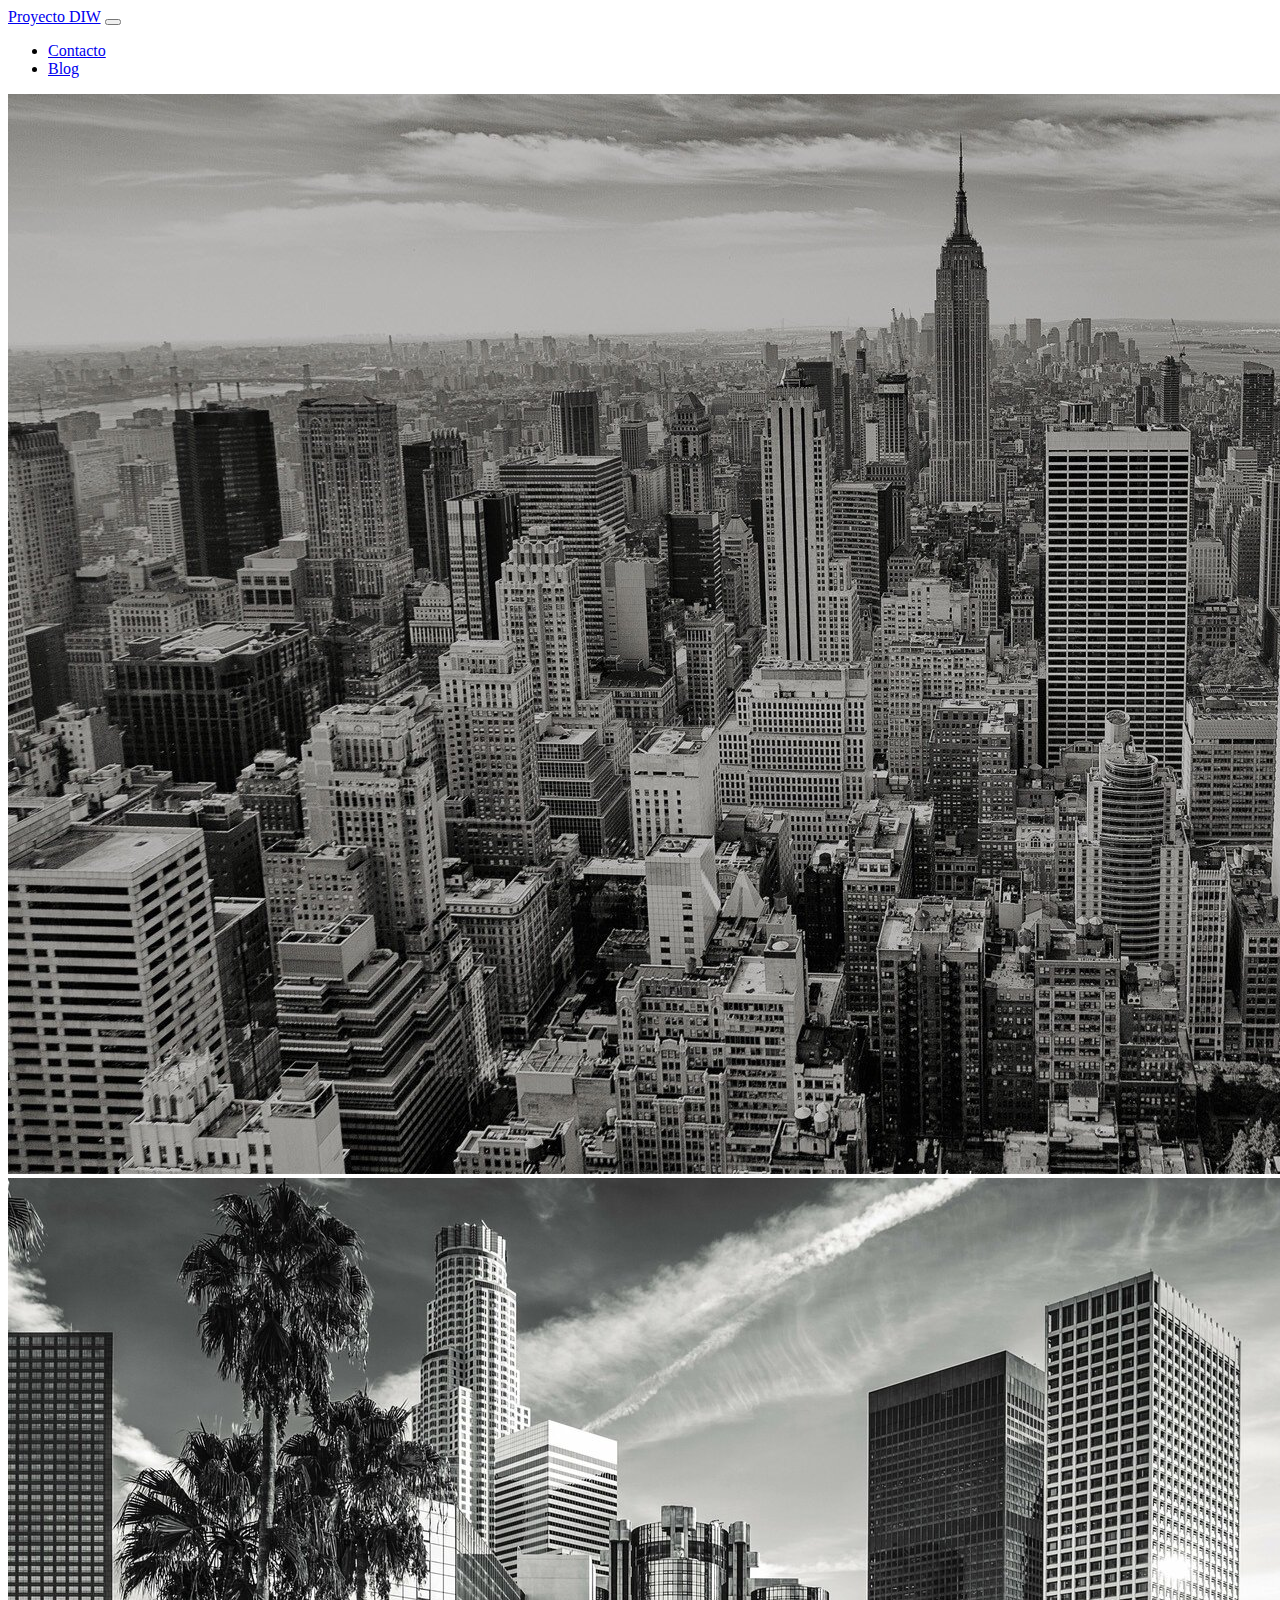
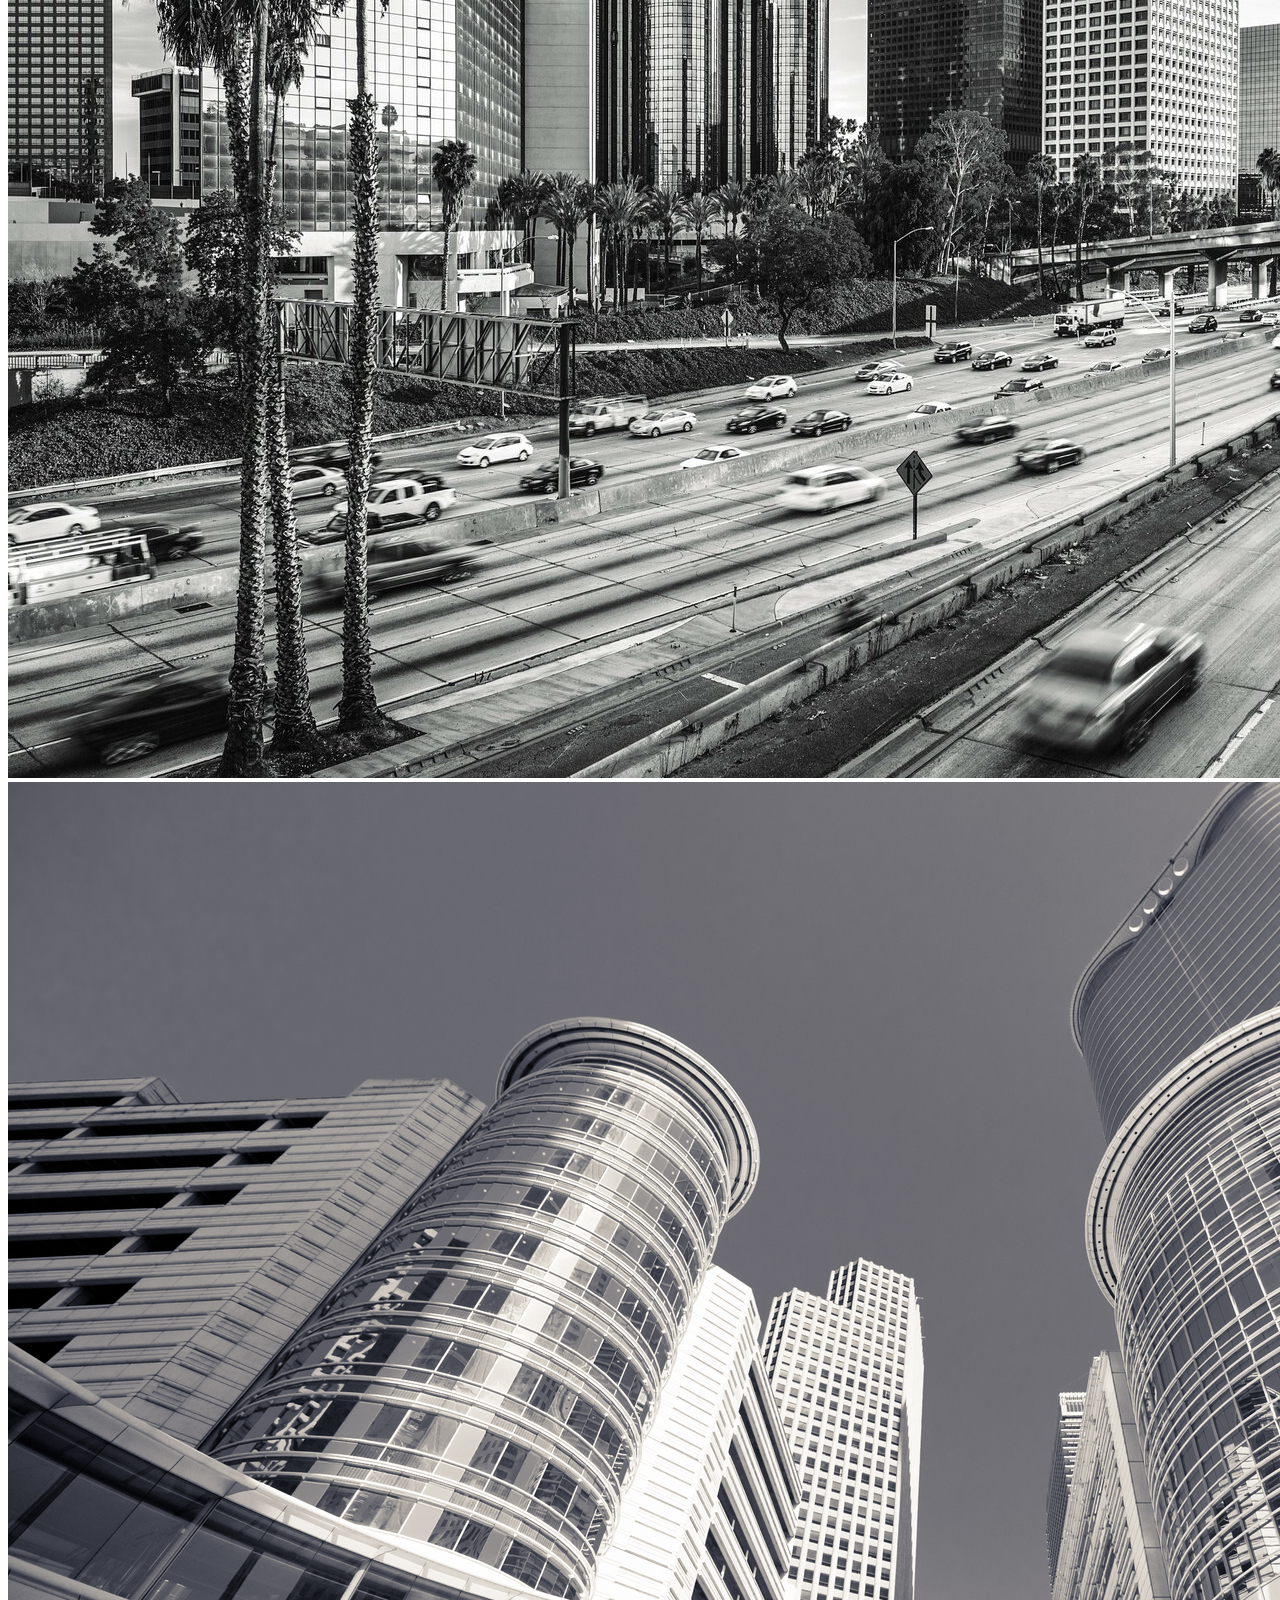
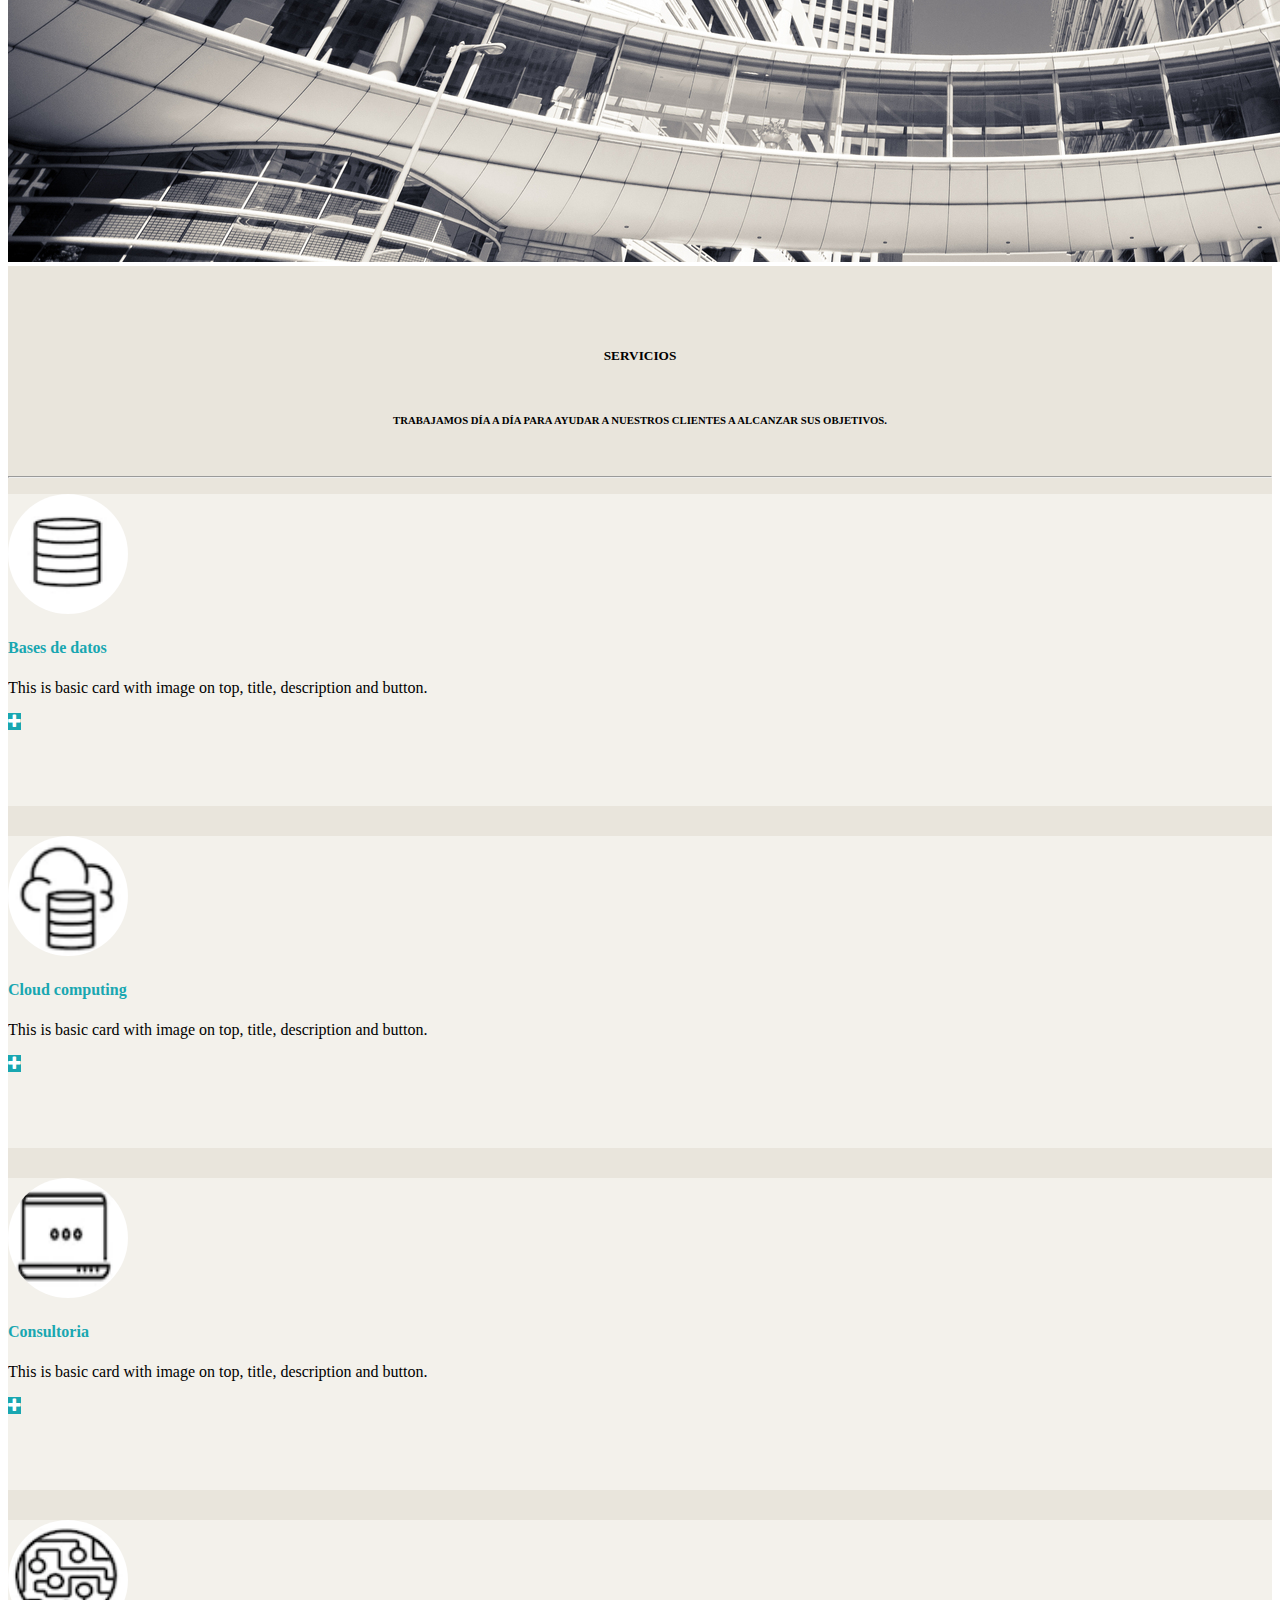
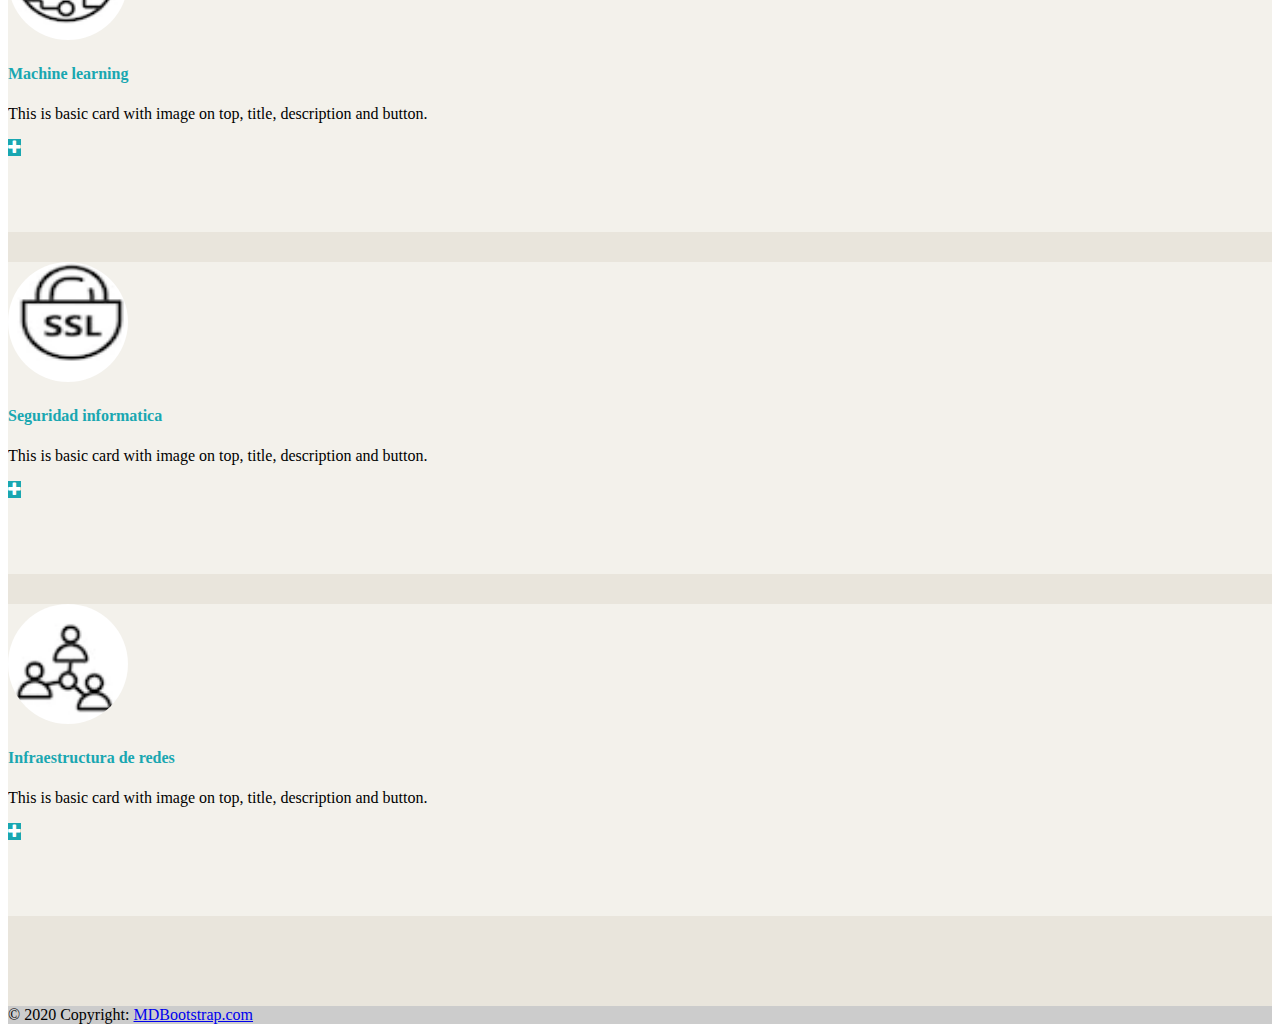
==== Index.html @ dc61f7cd "a;adido pokedex" ====
<!DOCTYPE html>
<html lang="es">
<head>
    <meta charset="UTF-8">
    <meta http-equiv="X-UA-Compatible" content="IE=edge">
    <meta name="viewport" content="width=device-width, initial-scale=1.0">
    <link href="https://cdn.jsdelivr.net/npm/bootstrap@5.0.2/dist/css/bootstrap.min.css" rel="stylesheet" integrity="sha384-EVSTQN3/azprG1Anm3QDgpJLIm9Nao0Yz1ztcQTwFspd3yD65VohhpuuCOmLASjC" crossorigin="anonymous">
    <script src="https://cdn.jsdelivr.net/npm/bootstrap@5.0.2/dist/js/bootstrap.bundle.min.js" integrity="sha384-MrcW6ZMFYlzcLA8Nl+NtUVF0sA7MsXsP1UyJoMp4YLEuNSfAP+JcXn/tWtIaxVXM" crossorigin="anonymous"></script>
    <script src="//cdnjs.cloudflare.com/ajax/libs/jquery/3.2.1/jquery.min.js"></script>
    <link rel="stylesheet" href="Css/indexcards.css">
    <title>Home</title>
</head>

  <body>
    <nav class="navbar navbar-expand-lg navbar-dark bg-dark fixed-top">
      <div class="container-fluid">
        <a class="navbar-brand" href="Home.html">Proyecto DIW</a>
        <button class="navbar-toggler" type="button" data-bs-toggle="collapse" data-bs-target="#navbarSupportedContent" aria-controls="navbarSupportedContent" aria-expanded="false" aria-label="Toggle navigation">
          <span class="navbar-toggler-icon"></span>
        </button>
        <div class="collapse navbar-collapse" id="navbarSupportedContent">
          <ul class="navbar-nav me-auto mb-2 mb-lg-0">
            <li class="nav-item">
              <a class="nav-link" href="Contacto.html">Contacto</a>
            </li>
            <li class="nav-item dropdown">
              <a class="nav-link" href="Blog.html">Blog</a>
            </li>
          </ul>
        </div>
      </div>
    </nav>

    <!--Carousel imagenes-->
    <div id="carouselExampleSlidesOnly" class="carousel slide" data-bs-ride="carousel">
      <div class="carousel-inner">
        <div class="carousel-item active">
          <img src="img/1920x1080-px-monochrome-skyscraper-urban-USA-1305913-wallhere.com (1).jpg" class="d-block w-100" alt="...">
        </div>
        <div class="carousel-item">
          <img src="img/4847x3505-px-architecture-city-skyscraper-1405371-wallhere.com.jpg" class="d-block w-100" alt="...">
        </div>
        <div class="carousel-item">
          <img src="img/monochrome-city-architecture-building-sky-photography-764517-wallhere.com.jpg" class="d-block w-100" alt="...">
        </div>
      </div>
    </div>
    <!--fin carrousel-->

    <!--Inicio cards-->
<!-- Team -->
<section id="team" class="pb-5">
  <div class="container">
      <h5 class="section-title h1">Servicios</h5>
      <h6 class="section-title h4">Trabajamos día a día para ayudar a nuestros clientes a alcanzar sus objetivos. </h6>
      <hr class="divisor">
      <div class="row">
          <!-- Team member -->
          <div class="col-xs-12 col-sm-6 col-md-4">
              <div class="image-flip" ontouchstart="this.classList.toggle('hover');">
                  <div class="mainflip">
                      <div class="frontside">
                          <div class="card">
                              <div class="card-body text-center">
                                  <p><img class=" img-fluid" src="img/iconos/BasesDatos.png" alt="card image"></p>
                                  <h4 class="card-title">Bases de datos</h4>
                                  <p class="card-text">This is basic card with image on top, title, description and button.</p>
                                  <a href="#" class="btn btn-primary btn-sm"><i class="fa fa-plus"></i></a>
                              </div>
                          </div>
                      </div>
                      <div class="backside">
                          <div class="card">
                              <div class="card-body text-center mt-4">
                                  <h4 class="card-title">Bases de datos</h4>
                                  <p class="card-text">This is basic card with image on top, title, description and button.This is basic card with image on top, title, description and button.This is basic card with image on top, title, description and button.</p>
                                  <ul class="list-inline">
                                      <li class="list-inline-item">
                                          <a class="social-icon text-xs-center" target="_blank" href="#">
                                              <i class="fa fa-facebook"></i>
                                          </a>
                                      </li>
                                      <li class="list-inline-item">
                                          <a class="social-icon text-xs-center" target="_blank" href="#">
                                              <i class="fa fa-twitter"></i>
                                          </a>
                                      </li>
                                      <li class="list-inline-item">
                                          <a class="social-icon text-xs-center" target="_blank" href="#">
                                              <i class="fa fa-skype"></i>
                                          </a>
                                      </li>
                                      <li class="list-inline-item">
                                          <a class="social-icon text-xs-center" target="_blank" href="#">
                                              <i class="fa fa-google"></i>
                                          </a>
                                      </li>
                                  </ul>
                              </div>
                          </div>
                      </div>
                  </div>
              </div>
          </div>
          <!-- ./Team member -->
          <!-- Team member -->
          <div class="col-xs-12 col-sm-6 col-md-4">
              <div class="image-flip" ontouchstart="this.classList.toggle('hover');">
                  <div class="mainflip">
                      <div class="frontside">
                          <div class="card">
                              <div class="card-body text-center">
                                  <p><img class=" img-fluid" src="img/iconos/CloudComputing.png" alt="card image" id="imgcard"></p>
                                  <h4 class="card-title">Cloud computing</h4>
                                  <p class="card-text">This is basic card with image on top, title, description and button.</p>
                                  <a href="#" class="btn btn-primary btn-sm"><i class="fa fa-plus"></i></a>
                              </div>
                          </div>
                      </div>
                      <div class="backside">
                          <div class="card">
                              <div class="card-body text-center mt-4">
                                  <h4 class="card-title">Cloud computing</h4>
                                  <p class="card-text">This is basic card with image on top, title, description and button.This is basic card with image on top, title, description and button.This is basic card with image on top, title, description and button.</p>
                                  <ul class="list-inline">
                                      <li class="list-inline-item">
                                          <a class="social-icon text-xs-center" target="_blank" href="#">
                                              <i class="fa fa-facebook"></i>
                                          </a>
                                      </li>
                                      <li class="list-inline-item">
                                          <a class="social-icon text-xs-center" target="_blank" href="#">
                                              <i class="fa fa-twitter"></i>
                                          </a>
                                      </li>
                                      <li class="list-inline-item">
                                          <a class="social-icon text-xs-center" target="_blank" href="#">
                                              <i class="fa fa-skype"></i>
                                          </a>
                                      </li>
                                      <li class="list-inline-item">
                                          <a class="social-icon text-xs-center" target="_blank" href="#">
                                              <i class="fa fa-google"></i>
                                          </a>
                                      </li>
                                  </ul>
                              </div>
                          </div>
                      </div>
                  </div>
              </div>
          </div>
          <!-- ./Team member -->
          <!-- Team member -->
          <div class="col-xs-12 col-sm-6 col-md-4">
              <div class="image-flip" ontouchstart="this.classList.toggle('hover');">
                  <div class="mainflip">
                      <div class="frontside">
                          <div class="card">
                              <div class="card-body text-center">
                                  <p><img class=" img-fluid" src="img/iconos/Consultoria.png" alt="card image" id="imgcard"></p>
                                  <h4 class="card-title">Consultoria</h4>
                                  <p class="card-text">This is basic card with image on top, title, description and button.</p>
                                  <a href="#" class="btn btn-primary btn-sm"><i class="fa fa-plus"></i></a>
                              </div>
                          </div>
                      </div>
                      <div class="backside">
                          <div class="card">
                              <div class="card-body text-center mt-4">
                                  <h4 class="card-title">Consultoria</h4>
                                  <p class="card-text">This is basic card with image on top, title, description and button.This is basic card with image on top, title, description and button.This is basic card with image on top, title, description and button.</p>
                                  <ul class="list-inline">
                                      <li class="list-inline-item">
                                          <a class="social-icon text-xs-center" target="_blank" href="#">
                                              <i class="fa fa-facebook"></i>
                                          </a>
                                      </li>
                                      <li class="list-inline-item">
                                          <a class="social-icon text-xs-center" target="_blank" href="#">
                                              <i class="fa fa-twitter"></i>
                                          </a>
                                      </li>
                                      <li class="list-inline-item">
                                          <a class="social-icon text-xs-center" target="_blank" href="#">
                                              <i class="fa fa-skype"></i>
                                          </a>
                                      </li>
                                      <li class="list-inline-item">
                                          <a class="social-icon text-xs-center" target="_blank" href="#">
                                              <i class="fa fa-google"></i>
                                          </a>
                                      </li>
                                  </ul>
                              </div>
                          </div>
                      </div>
                  </div>
              </div>
          </div>
          <!-- ./Team member -->
          <!-- Team member -->
          <div class="col-xs-12 col-sm-6 col-md-4">
              <div class="image-flip" ontouchstart="this.classList.toggle('hover');">
                  <div class="mainflip">
                      <div class="frontside">
                          <div class="card">
                              <div class="card-body text-center">
                                  <p><img class=" img-fluid" src="img/iconos/MachineLearning.png" alt="card image" id="imgcard"></p>
                                  <h4 class="card-title">Machine learning</h4>
                                  <p class="card-text">This is basic card with image on top, title, description and button.</p>
                                  <a href="#" class="btn btn-primary btn-sm"><i class="fa fa-plus"></i></a>
                              </div>
                          </div>
                      </div>
                      <div class="backside">
                          <div class="card">
                              <div class="card-body text-center mt-4">
                                  <h4 class="card-title">Machine learning</h4>
                                  <p class="card-text">This is basic card with image on top, title, description and button.This is basic card with image on top, title, description and button.This is basic card with image on top, title, description and button.</p>
                                  <ul class="list-inline">
                                      <li class="list-inline-item">
                                          <a class="social-icon text-xs-center" target="_blank" href="#">
                                              <i class="fa fa-facebook"></i>
                                          </a>
                                      </li>
                                      <li class="list-inline-item">
                                          <a class="social-icon text-xs-center" target="_blank" href="#">
                                              <i class="fa fa-twitter"></i>
                                          </a>
                                      </li>
                                      <li class="list-inline-item">
                                          <a class="social-icon text-xs-center" target="_blank" href="#">
                                              <i class="fa fa-skype"></i>
                                          </a>
                                      </li>
                                      <li class="list-inline-item">
                                          <a class="social-icon text-xs-center" target="_blank" href="#">
                                              <i class="fa fa-google"></i>
                                          </a>
                                      </li>
                                  </ul>
                              </div>
                          </div>
                      </div>
                  </div>
              </div>
          </div>
          <!-- ./Team member -->
          <!-- Team member -->
          <div class="col-xs-12 col-sm-6 col-md-4">
              <div class="image-flip" ontouchstart="this.classList.toggle('hover');">
                  <div class="mainflip">
                      <div class="frontside">
                          <div class="card">
                              <div class="card-body text-center">
                                  <p><img class=" img-fluid" src="img/iconos/Seguridad.png" alt="card image" id="imgcard"></p>
                                  <h4 class="card-title">Seguridad informatica</h4>
                                  <p class="card-text">This is basic card with image on top, title, description and button.</p>
                                  <a href="#" class="btn btn-primary btn-sm"><i class="fa fa-plus"></i></a>
                              </div>
                          </div>
                      </div>
                      <div class="backside">
                          <div class="card">
                              <div class="card-body text-center mt-4">
                                  <h4 class="card-title">Seguridad informatica</h4>
                                  <p class="card-text">This is basic card with image on top, title, description and button.This is basic card with image on top, title, description and button.This is basic card with image on top, title, description and button.</p>
                                  <ul class="list-inline">
                                      <li class="list-inline-item">
                                          <a class="social-icon text-xs-center" target="_blank" href="#">
                                              <i class="fa fa-facebook"></i>
                                          </a>
                                      </li>
                                      <li class="list-inline-item">
                                          <a class="social-icon text-xs-center" target="_blank" href="#">
                                              <i class="fa fa-twitter"></i>
                                          </a>
                                      </li>
                                      <li class="list-inline-item">
                                          <a class="social-icon text-xs-center" target="_blank" href="#">
                                              <i class="fa fa-skype"></i>
                                          </a>
                                      </li>
                                      <li class="list-inline-item">
                                          <a class="social-icon text-xs-center" target="_blank" href="#">
                                              <i class="fa fa-google"></i>
                                          </a>
                                      </li>
                                  </ul>
                              </div>
                          </div>
                      </div>
                  </div>
              </div>
          </div>
          <!-- ./Team member -->
          <!-- Team member -->
          <div class="col-xs-12 col-sm-6 col-md-4">
              <div class="image-flip" ontouchstart="this.classList.toggle('hover');">
                  <div class="mainflip">
                      <div class="frontside">
                          <div class="card">
                              <div class="card-body text-center">
                                  <p><img class=" img-fluid" src="img/iconos/Redes.png" alt="card image" id="imgcard"></p>
                                  <h4 class="card-title">Infraestructura de redes</h4>
                                  <p class="card-text">This is basic card with image on top, title, description and button.</p>
                                  <a href="#" class="btn btn-primary btn-sm"><i class="fa fa-plus"></i></a>
                              </div>
                          </div>
                      </div>
                      <div class="backside">
                          <div class="card">
                              <div class="card-body text-center mt-4">
                                  <h4 class="card-title">Infraestructura de redes</h4>
                                  <p class="card-text">This is basic card with image on top, title, description and button.This is basic card with image on top, title, description and button.This is basic card with image on top, title, description and button.</p>
                                  <ul class="list-inline">
                                      <li class="list-inline-item">
                                          <a class="social-icon text-xs-center" target="_blank" href="#">
                                              <i class="fa fa-facebook"></i>
                                          </a>
                                      </li>
                                      <li class="list-inline-item">
                                          <a class="social-icon text-xs-center" target="_blank" href="#">
                                              <i class="fa fa-twitter"></i>
                                          </a>
                                      </li>
                                      <li class="list-inline-item">
                                          <a class="social-icon text-xs-center" target="_blank" href="#">
                                              <i class="fa fa-skype"></i>
                                          </a>
                                      </li>
                                      <li class="list-inline-item">
                                          <a class="social-icon text-xs-center" target="_blank" href="#">
                                              <i class="fa fa-google"></i>
                                          </a>
                                      </li>
                                  </ul>
                              </div>
                          </div>
                      </div>
                  </div>
              </div>
          </div>
          <!-- ./Team member -->
      </div>
  </div>
</section>
<!-- Team -->
<!--Fin cards-->

    <!--Inicio footer-->
    <footer class="bg-dark text-center text-white fixed-bottom">
      <!-- Copyright -->
      <div class="text-center p-3" style="background-color: rgba(0, 0, 0, 0.2);">
        © 2020 Copyright:
        <a class="text-white" href="https://mdbootstrap.com/">MDBootstrap.com</a>
      </div>
      <!-- Copyright -->
    </footer>
  </body>
</html>
---- Css/indexcards.css ----
/* FontAwesome for working BootSnippet :> */

@import url('https://maxcdn.bootstrapcdn.com/font-awesome/4.7.0/css/font-awesome.min.css');
#team {
    background: #e9e5dc !important;
}

.btn-primary:hover,
.btn-primary:focus {
    background-color: #2d3e64;
    border-color: #2d3e64;
    box-shadow: none;
    outline: none;
}

.btn-primary {
    color: #fff;
    background-color: #19a7b1;
    border-color: #19a7b1   ;
}

section {
    padding: 60px 0;
}

section .section-title {
    text-align: center;
    color: #000000;
    margin-bottom: 50px;
    text-transform: uppercase;
}

#team .card {
    border: none;
    background: rgb(243, 241, 235);
}

.image-flip:hover .backside,
.image-flip.hover .backside {
    -webkit-transform: rotateY(0deg);
    -moz-transform: rotateY(0deg);
    -o-transform: rotateY(0deg);
    -ms-transform: rotateY(0deg);
    transform: rotateY(0deg);
    border-radius: .25rem;
}

.image-flip:hover .frontside,
.image-flip.hover .frontside {
    -webkit-transform: rotateY(180deg);
    -moz-transform: rotateY(180deg);
    -o-transform: rotateY(180deg);
    transform: rotateY(180deg);
}

.mainflip {
    -webkit-transition: 1s;
    -webkit-transform-style: preserve-3d;
    -ms-transition: 1s;
    -moz-transition: 1s;
    -moz-transform: perspective(1000px);
    -moz-transform-style: preserve-3d;
    -ms-transform-style: preserve-3d;
    transition: 1s;
    transform-style: preserve-3d;
    position: relative;
}

.frontside {
    position: relative;
    -webkit-transform: rotateY(0deg);
    -ms-transform: rotateY(0deg);
    z-index: 2;
    margin-bottom: 30px;
}

.backside {
    position: absolute;
    top: 0;
    left: 0;
    background: white;
    -webkit-transform: rotateY(-180deg);
    -moz-transform: rotateY(-180deg);
    -o-transform: rotateY(-180deg);
    -ms-transform: rotateY(-180deg);
    transform: rotateY(-180deg);
    -webkit-box-shadow: 5px 7px 9px -4px rgb(158, 158, 158);
    -moz-box-shadow: 5px 7px 9px -4px rgb(158, 158, 158);
    box-shadow: 5px 7px 9px -4px rgb(158, 158, 158);
}

.frontside,
.backside {
    -webkit-backface-visibility: hidden;
    -moz-backface-visibility: hidden;
    -ms-backface-visibility: hidden;
    backface-visibility: hidden;
    -webkit-transition: 1s;
    -webkit-transform-style: preserve-3d;
    -moz-transition: 1s;
    -moz-transform-style: preserve-3d;
    -o-transition: 1s;
    -o-transform-style: preserve-3d;
    -ms-transition: 1s;
    -ms-transform-style: preserve-3d;
    transition: 1s;
    transform-style: preserve-3d;
}

.frontside .card,
.backside .card {
    min-height: 312px;
}

.backside .card a {
    font-size: 18px;
    color: #19a7b1 !important;
}

.frontside .card .card-title,
.backside .card .card-title {
    color: #19a7b1 !important;
}

.frontside .card .card-body img {
    width: 120px;
    height: 120px;
    border-radius: 50%;
}
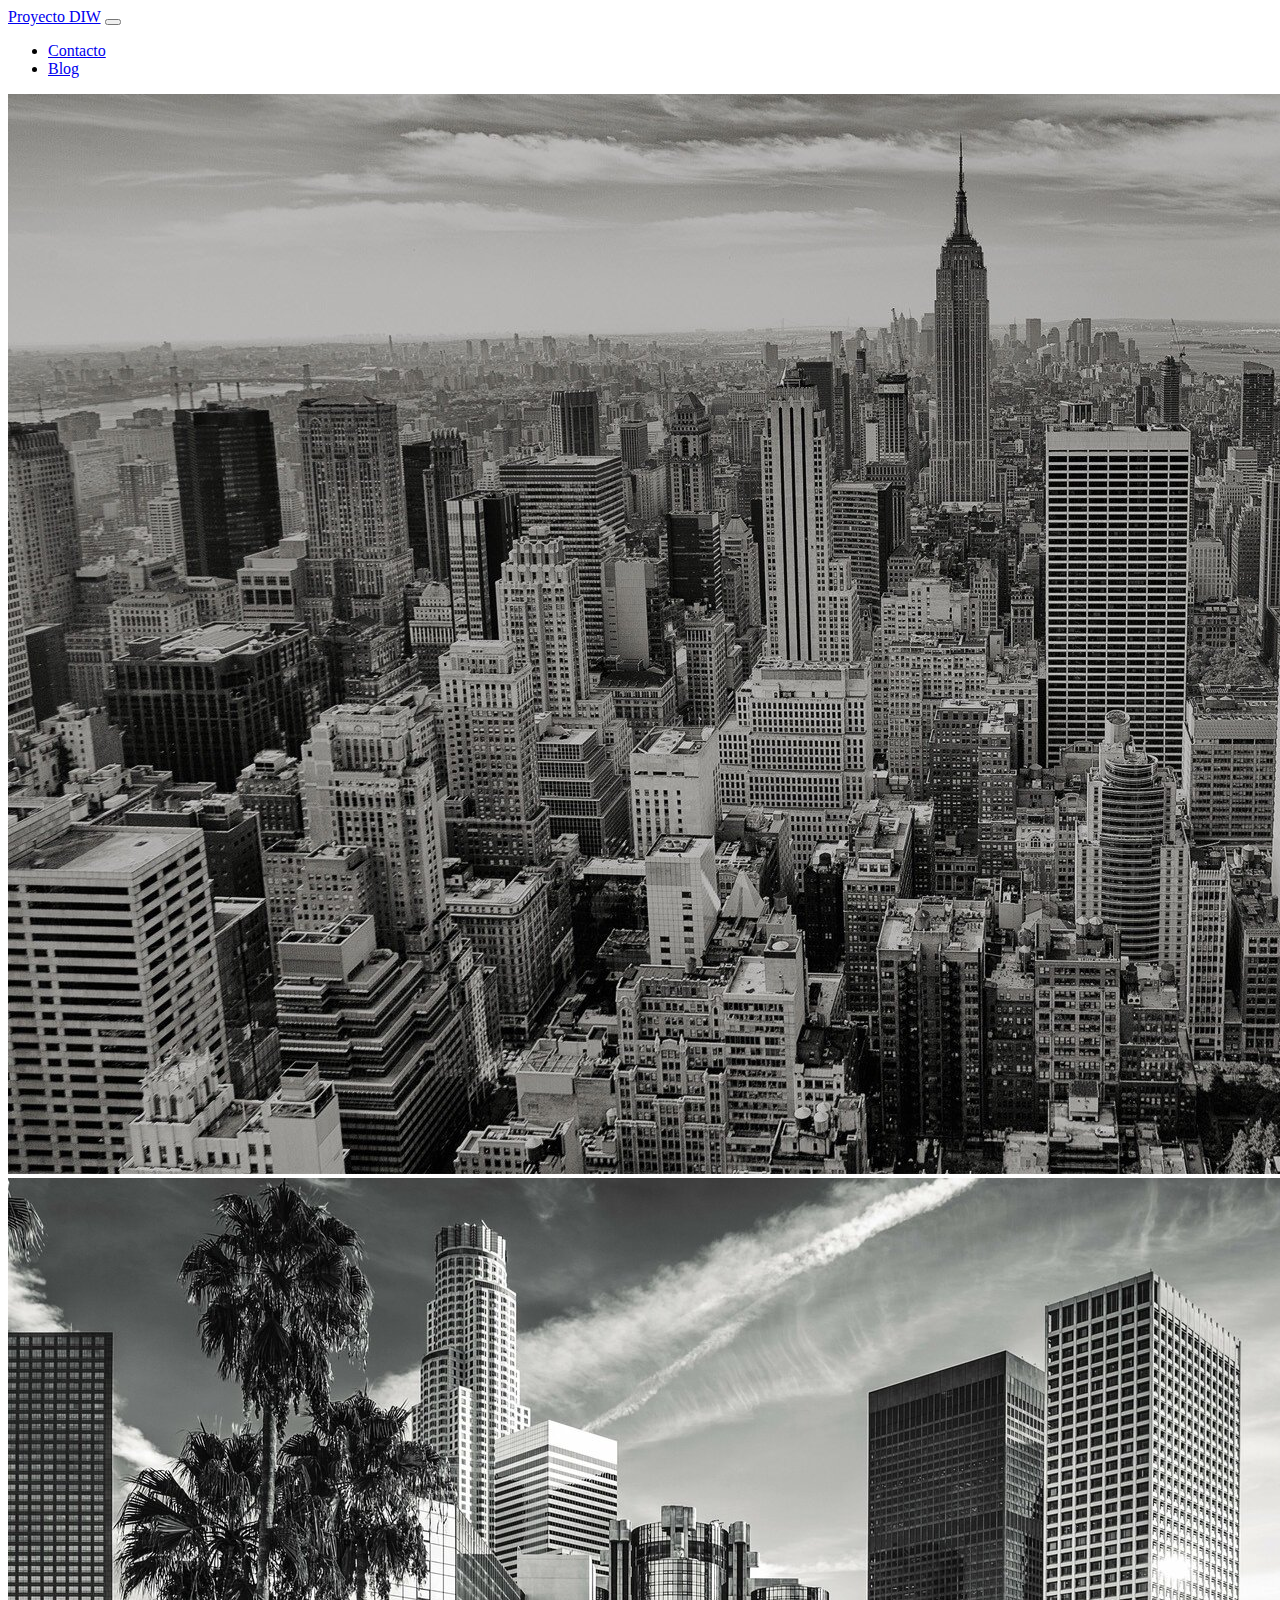
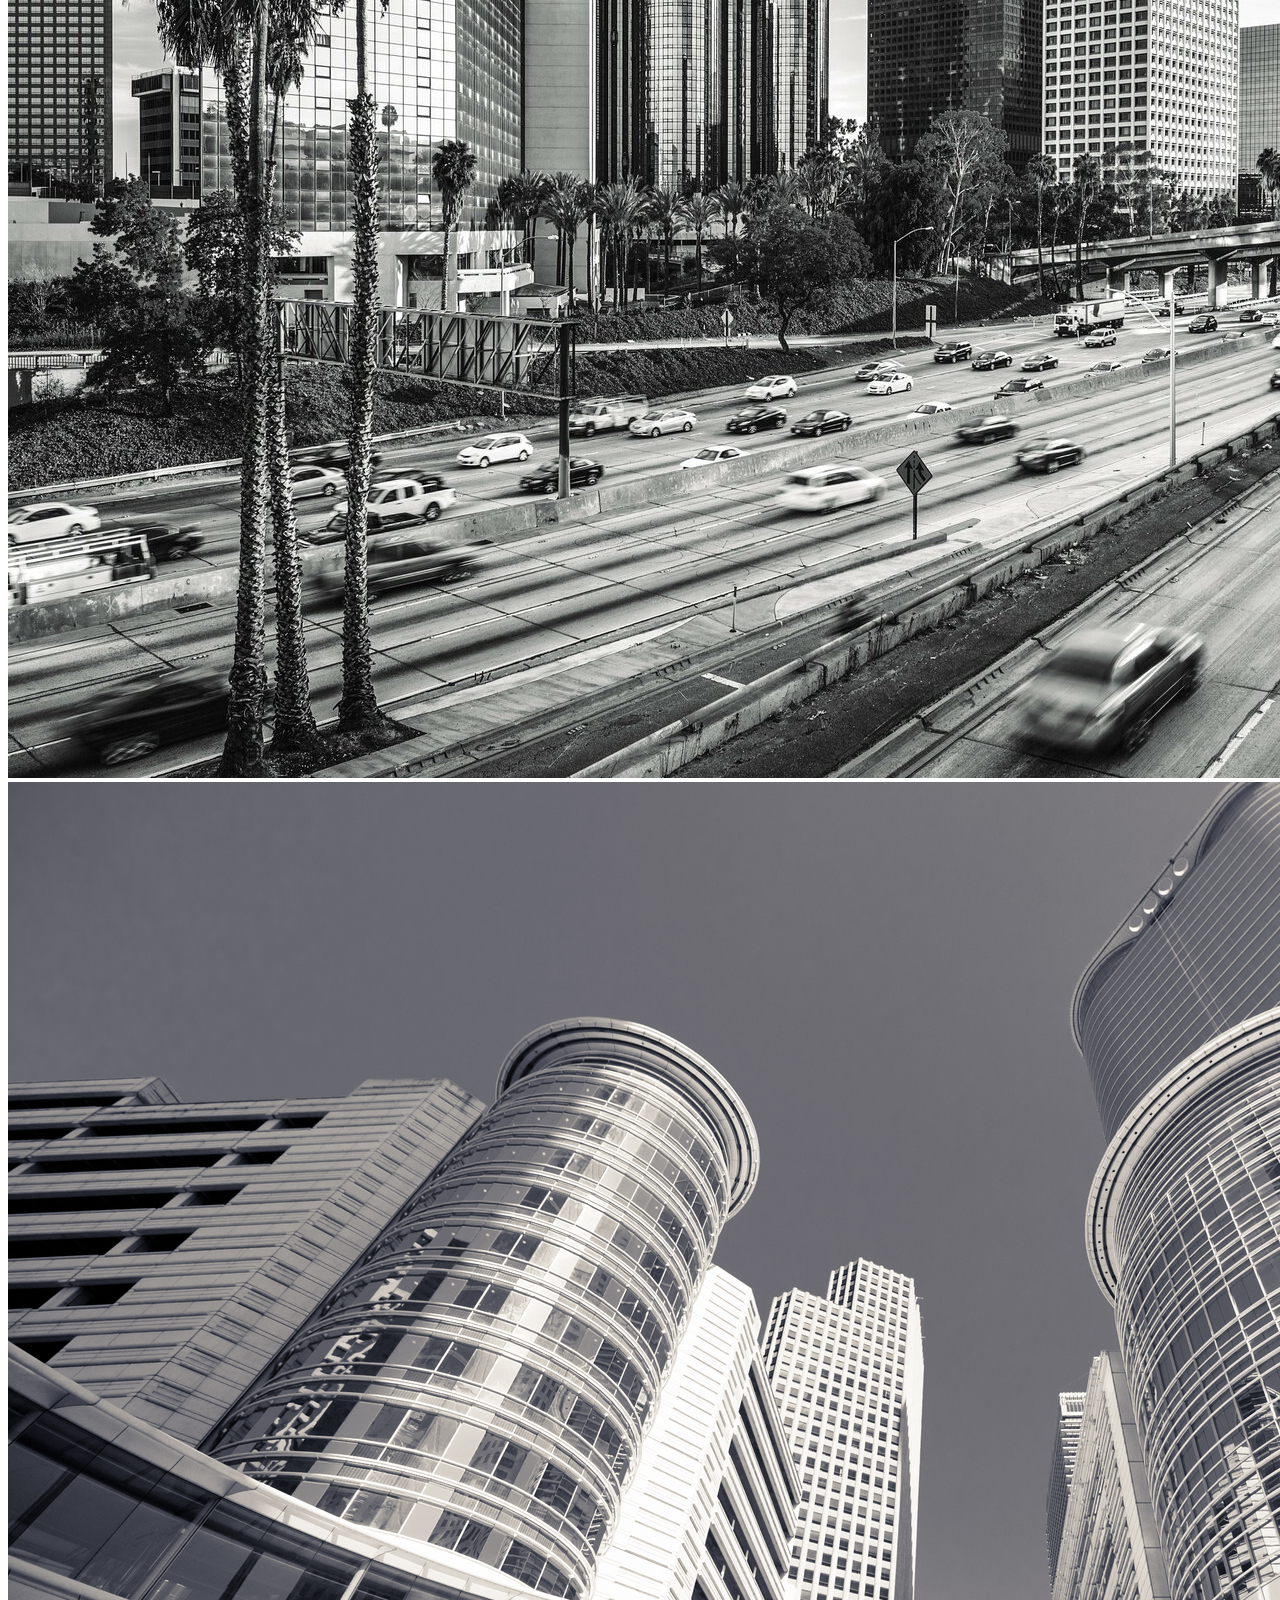
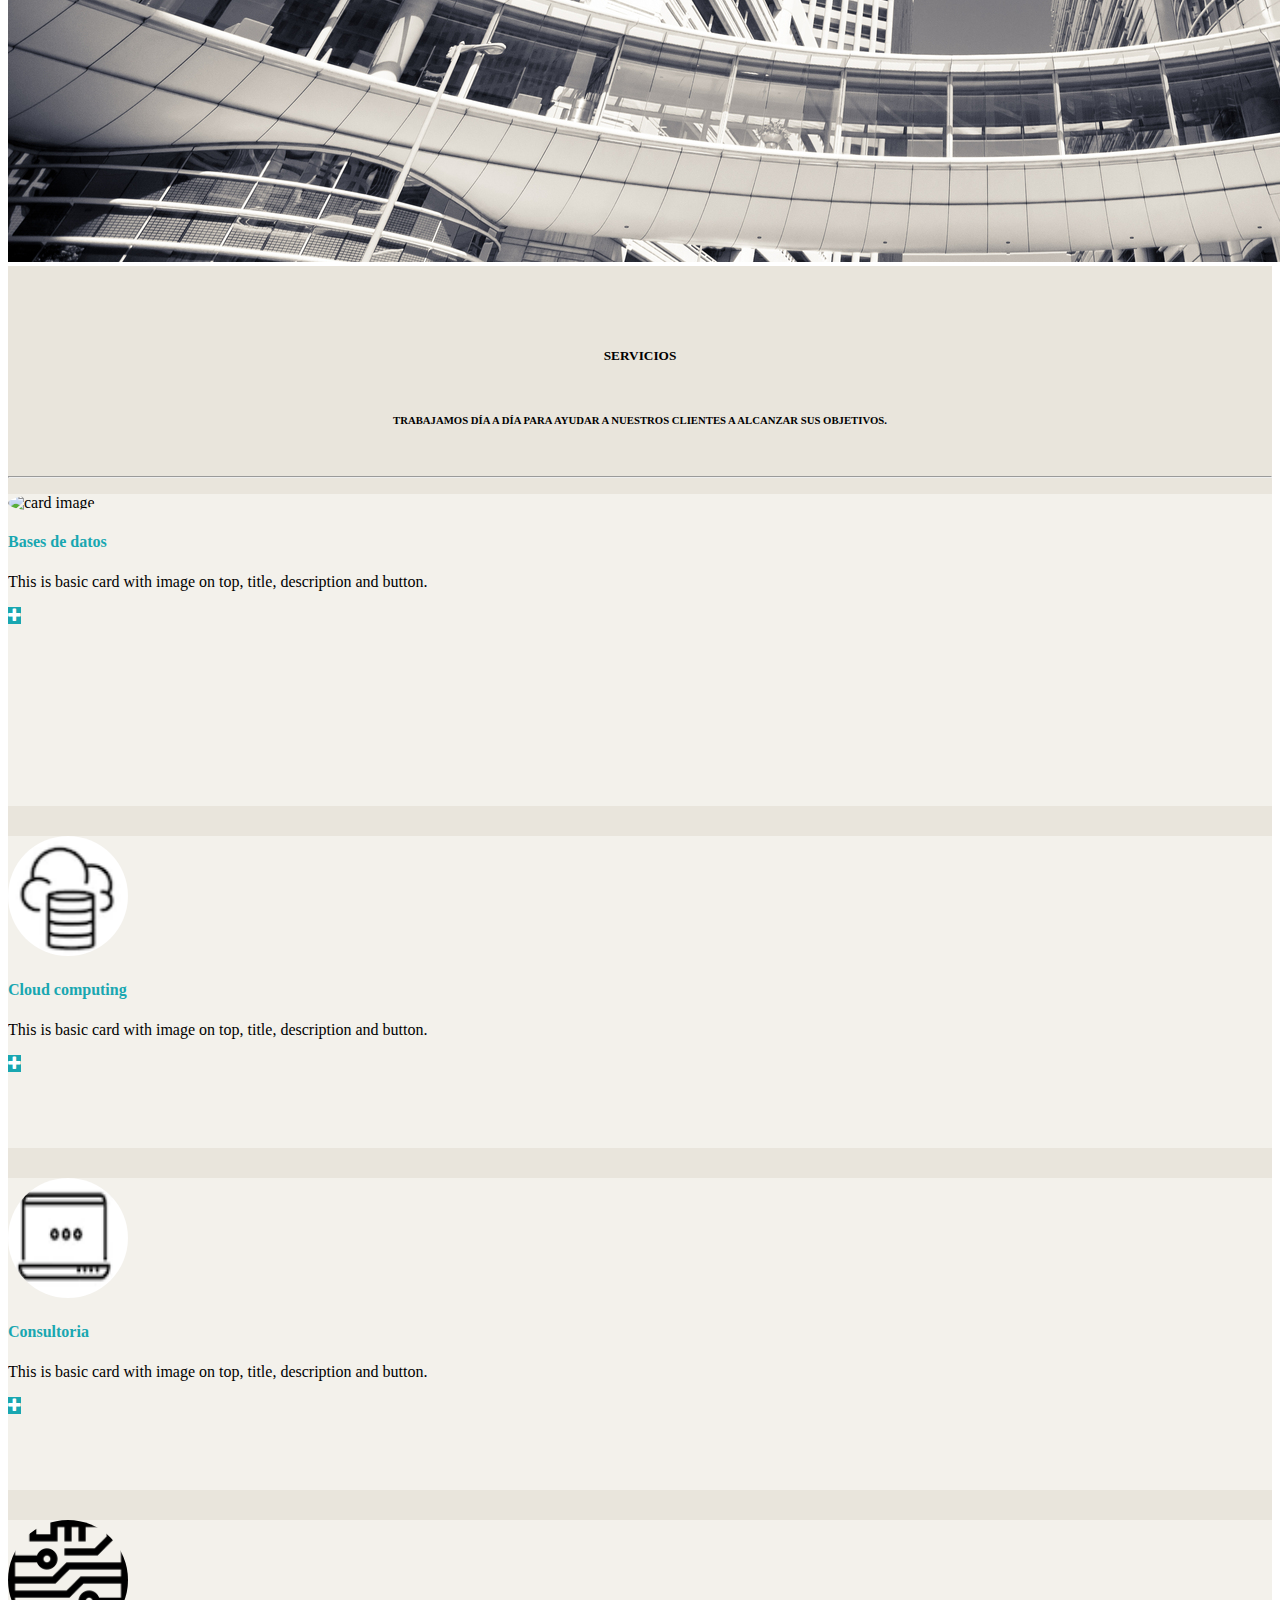
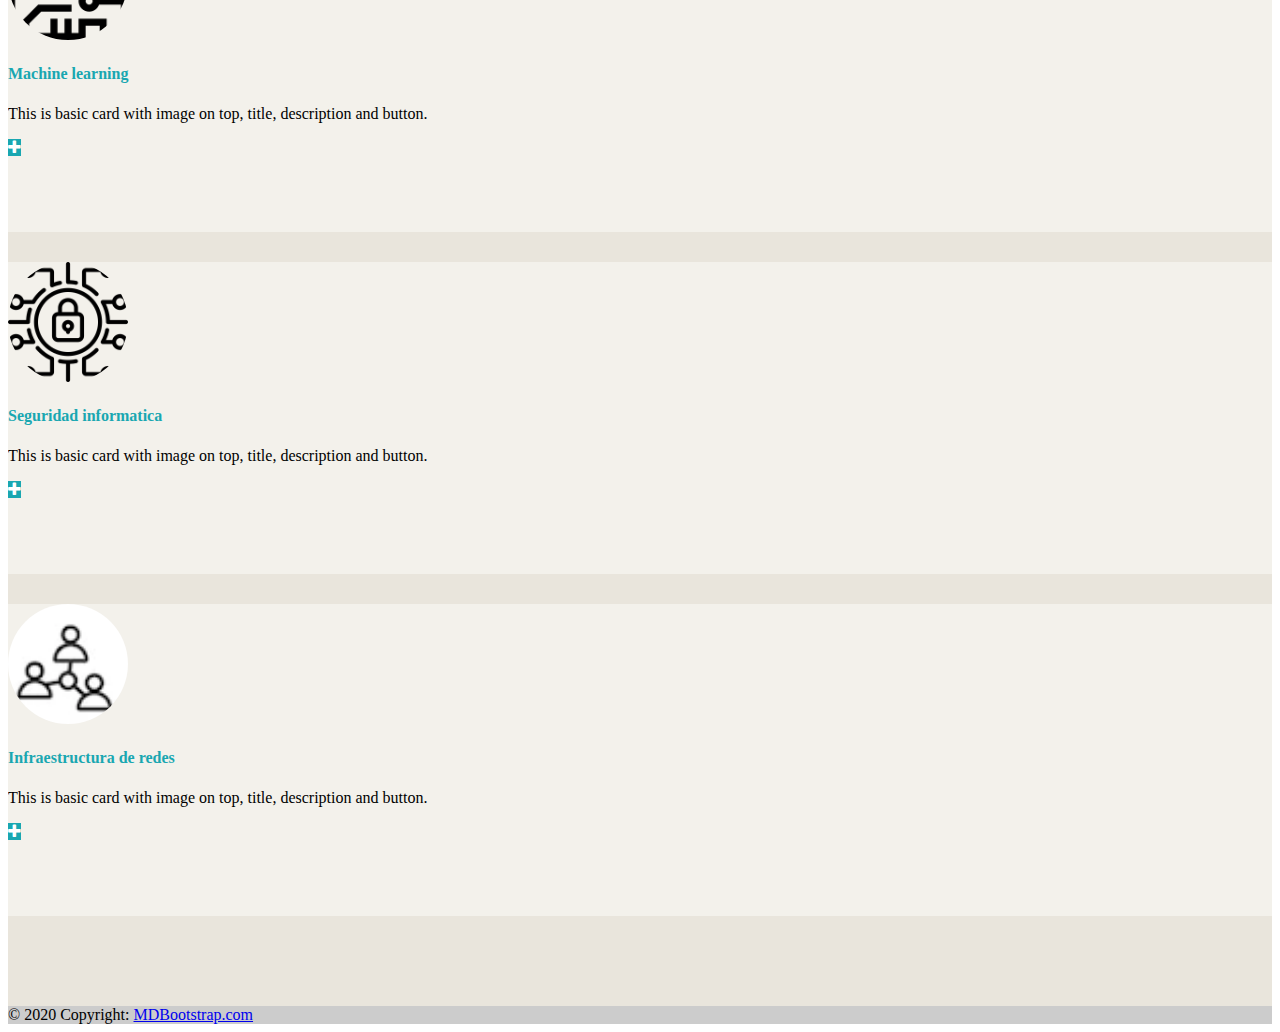
==== commit 70cd86ee: "update" ====
--- a/Index.html
+++ b/Index.html
@@ -1,363 +1,401 @@
 <!DOCTYPE html>
 <html lang="es">
+
 <head>
     <meta charset="UTF-8">
     <meta http-equiv="X-UA-Compatible" content="IE=edge">
     <meta name="viewport" content="width=device-width, initial-scale=1.0">
-    <link href="https://cdn.jsdelivr.net/npm/bootstrap@5.0.2/dist/css/bootstrap.min.css" rel="stylesheet" integrity="sha384-EVSTQN3/azprG1Anm3QDgpJLIm9Nao0Yz1ztcQTwFspd3yD65VohhpuuCOmLASjC" crossorigin="anonymous">
-    <script src="https://cdn.jsdelivr.net/npm/bootstrap@5.0.2/dist/js/bootstrap.bundle.min.js" integrity="sha384-MrcW6ZMFYlzcLA8Nl+NtUVF0sA7MsXsP1UyJoMp4YLEuNSfAP+JcXn/tWtIaxVXM" crossorigin="anonymous"></script>
+    <link href="https://cdn.jsdelivr.net/npm/bootstrap@5.0.2/dist/css/bootstrap.min.css" rel="stylesheet"
+        integrity="sha384-EVSTQN3/azprG1Anm3QDgpJLIm9Nao0Yz1ztcQTwFspd3yD65VohhpuuCOmLASjC" crossorigin="anonymous">
+    <script src="https://cdn.jsdelivr.net/npm/bootstrap@5.0.2/dist/js/bootstrap.bundle.min.js"
+        integrity="sha384-MrcW6ZMFYlzcLA8Nl+NtUVF0sA7MsXsP1UyJoMp4YLEuNSfAP+JcXn/tWtIaxVXM" crossorigin="anonymous">
+    </script>
     <script src="//cdnjs.cloudflare.com/ajax/libs/jquery/3.2.1/jquery.min.js"></script>
     <link rel="stylesheet" href="Css/indexcards.css">
     <title>Home</title>
 </head>
 
-  <body>
+<body>
     <nav class="navbar navbar-expand-lg navbar-dark bg-dark fixed-top">
-      <div class="container-fluid">
-        <a class="navbar-brand" href="Home.html">Proyecto DIW</a>
-        <button class="navbar-toggler" type="button" data-bs-toggle="collapse" data-bs-target="#navbarSupportedContent" aria-controls="navbarSupportedContent" aria-expanded="false" aria-label="Toggle navigation">
-          <span class="navbar-toggler-icon"></span>
-        </button>
-        <div class="collapse navbar-collapse" id="navbarSupportedContent">
-          <ul class="navbar-nav me-auto mb-2 mb-lg-0">
-            <li class="nav-item">
-              <a class="nav-link" href="Contacto.html">Contacto</a>
-            </li>
-            <li class="nav-item dropdown">
-              <a class="nav-link" href="Blog.html">Blog</a>
-            </li>
-          </ul>
+        <div class="container-fluid">
+            <a class="navbar-brand" href="Home.html">Proyecto DIW</a>
+            <button class="navbar-toggler" type="button" data-bs-toggle="collapse"
+                data-bs-target="#navbarSupportedContent" aria-controls="navbarSupportedContent" aria-expanded="false"
+                aria-label="Toggle navigation">
+                <span class="navbar-toggler-icon"></span>
+            </button>
+            <div class="collapse navbar-collapse" id="navbarSupportedContent">
+                <ul class="navbar-nav me-auto mb-2 mb-lg-0">
+                    <li class="nav-item">
+                        <a class="nav-link" href="Contacto.html">Contacto</a>
+                    </li>
+                    <li class="nav-item dropdown">
+                        <a class="nav-link" href="Blog.html">Blog</a>
+                    </li>
+                </ul>
+            </div>
         </div>
-      </div>
     </nav>
 
     <!--Carousel imagenes-->
     <div id="carouselExampleSlidesOnly" class="carousel slide" data-bs-ride="carousel">
-      <div class="carousel-inner">
-        <div class="carousel-item active">
-          <img src="img/1920x1080-px-monochrome-skyscraper-urban-USA-1305913-wallhere.com (1).jpg" class="d-block w-100" alt="...">
+        <div class="carousel-inner">
+            <div class="carousel-item active">
+                <img src="img/1920x1080-px-monochrome-skyscraper-urban-USA-1305913-wallhere.com (1).jpg"
+                    class="d-block w-100" alt="...">
+            </div>
+            <div class="carousel-item">
+                <img src="img/4847x3505-px-architecture-city-skyscraper-1405371-wallhere.com.jpg" class="d-block w-100"
+                    alt="...">
+            </div>
+            <div class="carousel-item">
+                <img src="img/monochrome-city-architecture-building-sky-photography-764517-wallhere.com.jpg"
+                    class="d-block w-100" alt="...">
+            </div>
         </div>
-        <div class="carousel-item">
-          <img src="img/4847x3505-px-architecture-city-skyscraper-1405371-wallhere.com.jpg" class="d-block w-100" alt="...">
-        </div>
-        <div class="carousel-item">
-          <img src="img/monochrome-city-architecture-building-sky-photography-764517-wallhere.com.jpg" class="d-block w-100" alt="...">
-        </div>
-      </div>
     </div>
     <!--fin carrousel-->
 
     <!--Inicio cards-->
-<!-- Team -->
-<section id="team" class="pb-5">
-  <div class="container">
-      <h5 class="section-title h1">Servicios</h5>
-      <h6 class="section-title h4">Trabajamos día a día para ayudar a nuestros clientes a alcanzar sus objetivos. </h6>
-      <hr class="divisor">
-      <div class="row">
-          <!-- Team member -->
-          <div class="col-xs-12 col-sm-6 col-md-4">
-              <div class="image-flip" ontouchstart="this.classList.toggle('hover');">
-                  <div class="mainflip">
-                      <div class="frontside">
-                          <div class="card">
-                              <div class="card-body text-center">
-                                  <p><img class=" img-fluid" src="img/iconos/BasesDatos.png" alt="card image"></p>
-                                  <h4 class="card-title">Bases de datos</h4>
-                                  <p class="card-text">This is basic card with image on top, title, description and button.</p>
-                                  <a href="#" class="btn btn-primary btn-sm"><i class="fa fa-plus"></i></a>
-                              </div>
-                          </div>
-                      </div>
-                      <div class="backside">
-                          <div class="card">
-                              <div class="card-body text-center mt-4">
-                                  <h4 class="card-title">Bases de datos</h4>
-                                  <p class="card-text">This is basic card with image on top, title, description and button.This is basic card with image on top, title, description and button.This is basic card with image on top, title, description and button.</p>
-                                  <ul class="list-inline">
-                                      <li class="list-inline-item">
-                                          <a class="social-icon text-xs-center" target="_blank" href="#">
-                                              <i class="fa fa-facebook"></i>
-                                          </a>
-                                      </li>
-                                      <li class="list-inline-item">
-                                          <a class="social-icon text-xs-center" target="_blank" href="#">
-                                              <i class="fa fa-twitter"></i>
-                                          </a>
-                                      </li>
-                                      <li class="list-inline-item">
-                                          <a class="social-icon text-xs-center" target="_blank" href="#">
-                                              <i class="fa fa-skype"></i>
-                                          </a>
-                                      </li>
-                                      <li class="list-inline-item">
-                                          <a class="social-icon text-xs-center" target="_blank" href="#">
-                                              <i class="fa fa-google"></i>
-                                          </a>
-                                      </li>
-                                  </ul>
-                              </div>
-                          </div>
-                      </div>
-                  </div>
-              </div>
-          </div>
-          <!-- ./Team member -->
-          <!-- Team member -->
-          <div class="col-xs-12 col-sm-6 col-md-4">
-              <div class="image-flip" ontouchstart="this.classList.toggle('hover');">
-                  <div class="mainflip">
-                      <div class="frontside">
-                          <div class="card">
-                              <div class="card-body text-center">
-                                  <p><img class=" img-fluid" src="img/iconos/CloudComputing.png" alt="card image" id="imgcard"></p>
-                                  <h4 class="card-title">Cloud computing</h4>
-                                  <p class="card-text">This is basic card with image on top, title, description and button.</p>
-                                  <a href="#" class="btn btn-primary btn-sm"><i class="fa fa-plus"></i></a>
-                              </div>
-                          </div>
-                      </div>
-                      <div class="backside">
-                          <div class="card">
-                              <div class="card-body text-center mt-4">
-                                  <h4 class="card-title">Cloud computing</h4>
-                                  <p class="card-text">This is basic card with image on top, title, description and button.This is basic card with image on top, title, description and button.This is basic card with image on top, title, description and button.</p>
-                                  <ul class="list-inline">
-                                      <li class="list-inline-item">
-                                          <a class="social-icon text-xs-center" target="_blank" href="#">
-                                              <i class="fa fa-facebook"></i>
-                                          </a>
-                                      </li>
-                                      <li class="list-inline-item">
-                                          <a class="social-icon text-xs-center" target="_blank" href="#">
-                                              <i class="fa fa-twitter"></i>
-                                          </a>
-                                      </li>
-                                      <li class="list-inline-item">
-                                          <a class="social-icon text-xs-center" target="_blank" href="#">
-                                              <i class="fa fa-skype"></i>
-                                          </a>
-                                      </li>
-                                      <li class="list-inline-item">
-                                          <a class="social-icon text-xs-center" target="_blank" href="#">
-                                              <i class="fa fa-google"></i>
-                                          </a>
-                                      </li>
-                                  </ul>
-                              </div>
-                          </div>
-                      </div>
-                  </div>
-              </div>
-          </div>
-          <!-- ./Team member -->
-          <!-- Team member -->
-          <div class="col-xs-12 col-sm-6 col-md-4">
-              <div class="image-flip" ontouchstart="this.classList.toggle('hover');">
-                  <div class="mainflip">
-                      <div class="frontside">
-                          <div class="card">
-                              <div class="card-body text-center">
-                                  <p><img class=" img-fluid" src="img/iconos/Consultoria.png" alt="card image" id="imgcard"></p>
-                                  <h4 class="card-title">Consultoria</h4>
-                                  <p class="card-text">This is basic card with image on top, title, description and button.</p>
-                                  <a href="#" class="btn btn-primary btn-sm"><i class="fa fa-plus"></i></a>
-                              </div>
-                          </div>
-                      </div>
-                      <div class="backside">
-                          <div class="card">
-                              <div class="card-body text-center mt-4">
-                                  <h4 class="card-title">Consultoria</h4>
-                                  <p class="card-text">This is basic card with image on top, title, description and button.This is basic card with image on top, title, description and button.This is basic card with image on top, title, description and button.</p>
-                                  <ul class="list-inline">
-                                      <li class="list-inline-item">
-                                          <a class="social-icon text-xs-center" target="_blank" href="#">
-                                              <i class="fa fa-facebook"></i>
-                                          </a>
-                                      </li>
-                                      <li class="list-inline-item">
-                                          <a class="social-icon text-xs-center" target="_blank" href="#">
-                                              <i class="fa fa-twitter"></i>
-                                          </a>
-                                      </li>
-                                      <li class="list-inline-item">
-                                          <a class="social-icon text-xs-center" target="_blank" href="#">
-                                              <i class="fa fa-skype"></i>
-                                          </a>
-                                      </li>
-                                      <li class="list-inline-item">
-                                          <a class="social-icon text-xs-center" target="_blank" href="#">
-                                              <i class="fa fa-google"></i>
-                                          </a>
-                                      </li>
-                                  </ul>
-                              </div>
-                          </div>
-                      </div>
-                  </div>
-              </div>
-          </div>
-          <!-- ./Team member -->
-          <!-- Team member -->
-          <div class="col-xs-12 col-sm-6 col-md-4">
-              <div class="image-flip" ontouchstart="this.classList.toggle('hover');">
-                  <div class="mainflip">
-                      <div class="frontside">
-                          <div class="card">
-                              <div class="card-body text-center">
-                                  <p><img class=" img-fluid" src="img/iconos/MachineLearning.png" alt="card image" id="imgcard"></p>
-                                  <h4 class="card-title">Machine learning</h4>
-                                  <p class="card-text">This is basic card with image on top, title, description and button.</p>
-                                  <a href="#" class="btn btn-primary btn-sm"><i class="fa fa-plus"></i></a>
-                              </div>
-                          </div>
-                      </div>
-                      <div class="backside">
-                          <div class="card">
-                              <div class="card-body text-center mt-4">
-                                  <h4 class="card-title">Machine learning</h4>
-                                  <p class="card-text">This is basic card with image on top, title, description and button.This is basic card with image on top, title, description and button.This is basic card with image on top, title, description and button.</p>
-                                  <ul class="list-inline">
-                                      <li class="list-inline-item">
-                                          <a class="social-icon text-xs-center" target="_blank" href="#">
-                                              <i class="fa fa-facebook"></i>
-                                          </a>
-                                      </li>
-                                      <li class="list-inline-item">
-                                          <a class="social-icon text-xs-center" target="_blank" href="#">
-                                              <i class="fa fa-twitter"></i>
-                                          </a>
-                                      </li>
-                                      <li class="list-inline-item">
-                                          <a class="social-icon text-xs-center" target="_blank" href="#">
-                                              <i class="fa fa-skype"></i>
-                                          </a>
-                                      </li>
-                                      <li class="list-inline-item">
-                                          <a class="social-icon text-xs-center" target="_blank" href="#">
-                                              <i class="fa fa-google"></i>
-                                          </a>
-                                      </li>
-                                  </ul>
-                              </div>
-                          </div>
-                      </div>
-                  </div>
-              </div>
-          </div>
-          <!-- ./Team member -->
-          <!-- Team member -->
-          <div class="col-xs-12 col-sm-6 col-md-4">
-              <div class="image-flip" ontouchstart="this.classList.toggle('hover');">
-                  <div class="mainflip">
-                      <div class="frontside">
-                          <div class="card">
-                              <div class="card-body text-center">
-                                  <p><img class=" img-fluid" src="img/iconos/Seguridad.png" alt="card image" id="imgcard"></p>
-                                  <h4 class="card-title">Seguridad informatica</h4>
-                                  <p class="card-text">This is basic card with image on top, title, description and button.</p>
-                                  <a href="#" class="btn btn-primary btn-sm"><i class="fa fa-plus"></i></a>
-                              </div>
-                          </div>
-                      </div>
-                      <div class="backside">
-                          <div class="card">
-                              <div class="card-body text-center mt-4">
-                                  <h4 class="card-title">Seguridad informatica</h4>
-                                  <p class="card-text">This is basic card with image on top, title, description and button.This is basic card with image on top, title, description and button.This is basic card with image on top, title, description and button.</p>
-                                  <ul class="list-inline">
-                                      <li class="list-inline-item">
-                                          <a class="social-icon text-xs-center" target="_blank" href="#">
-                                              <i class="fa fa-facebook"></i>
-                                          </a>
-                                      </li>
-                                      <li class="list-inline-item">
-                                          <a class="social-icon text-xs-center" target="_blank" href="#">
-                                              <i class="fa fa-twitter"></i>
-                                          </a>
-                                      </li>
-                                      <li class="list-inline-item">
-                                          <a class="social-icon text-xs-center" target="_blank" href="#">
-                                              <i class="fa fa-skype"></i>
-                                          </a>
-                                      </li>
-                                      <li class="list-inline-item">
-                                          <a class="social-icon text-xs-center" target="_blank" href="#">
-                                              <i class="fa fa-google"></i>
-                                          </a>
-                                      </li>
-                                  </ul>
-                              </div>
-                          </div>
-                      </div>
-                  </div>
-              </div>
-          </div>
-          <!-- ./Team member -->
-          <!-- Team member -->
-          <div class="col-xs-12 col-sm-6 col-md-4">
-              <div class="image-flip" ontouchstart="this.classList.toggle('hover');">
-                  <div class="mainflip">
-                      <div class="frontside">
-                          <div class="card">
-                              <div class="card-body text-center">
-                                  <p><img class=" img-fluid" src="img/iconos/Redes.png" alt="card image" id="imgcard"></p>
-                                  <h4 class="card-title">Infraestructura de redes</h4>
-                                  <p class="card-text">This is basic card with image on top, title, description and button.</p>
-                                  <a href="#" class="btn btn-primary btn-sm"><i class="fa fa-plus"></i></a>
-                              </div>
-                          </div>
-                      </div>
-                      <div class="backside">
-                          <div class="card">
-                              <div class="card-body text-center mt-4">
-                                  <h4 class="card-title">Infraestructura de redes</h4>
-                                  <p class="card-text">This is basic card with image on top, title, description and button.This is basic card with image on top, title, description and button.This is basic card with image on top, title, description and button.</p>
-                                  <ul class="list-inline">
-                                      <li class="list-inline-item">
-                                          <a class="social-icon text-xs-center" target="_blank" href="#">
-                                              <i class="fa fa-facebook"></i>
-                                          </a>
-                                      </li>
-                                      <li class="list-inline-item">
-                                          <a class="social-icon text-xs-center" target="_blank" href="#">
-                                              <i class="fa fa-twitter"></i>
-                                          </a>
-                                      </li>
-                                      <li class="list-inline-item">
-                                          <a class="social-icon text-xs-center" target="_blank" href="#">
-                                              <i class="fa fa-skype"></i>
-                                          </a>
-                                      </li>
-                                      <li class="list-inline-item">
-                                          <a class="social-icon text-xs-center" target="_blank" href="#">
-                                              <i class="fa fa-google"></i>
-                                          </a>
-                                      </li>
-                                  </ul>
-                              </div>
-                          </div>
-                      </div>
-                  </div>
-              </div>
-          </div>
-          <!-- ./Team member -->
-      </div>
-  </div>
-</section>
-<!-- Team -->
-<!--Fin cards-->
+    <!-- Team -->
+    <section id="team" class="pb-5">
+        <div class="container">
+            <h5 class="section-title h1">Servicios</h5>
+            <h6 class="section-title h4">Trabajamos día a día para ayudar a nuestros clientes a alcanzar sus objetivos.
+            </h6>
+            <hr class="divisor">
+            <div class="row">
+                <!-- Team member -->
+                <div class="col-xs-12 col-sm-6 col-md-4">
+                    <div class="image-flip" ontouchstart="this.classList.toggle('hover');">
+                        <div class="mainflip">
+                            <div class="frontside">
+                                <div class="card">
+                                    <div class="card-body text-center">
+                                        <p><img class=" img-fluid" src="img/iconos/BasesDatos.png" alt="card image"></p>
+                                        <h4 class="card-title">Bases de datos</h4>
+                                        <p class="card-text">This is basic card with image on top, title, description
+                                            and button.</p>
+                                        <a href="#" class="btn btn-primary btn-sm"><i class="fa fa-plus"></i></a>
+                                    </div>
+                                </div>
+                            </div>
+                            <div class="backside">
+                                <div class="card">
+                                    <div class="card-body text-center mt-4">
+                                        <h4 class="card-title">Bases de datos</h4>
+                                        <p class="card-text">This is basic card with image on top, title, description
+                                            and button.This is basic card with image on top, title, description and
+                                            button.This is basic card with image on top, title, description and button.
+                                        </p>
+                                        <ul class="list-inline">
+                                            <li class="list-inline-item">
+                                                <a class="social-icon text-xs-center" target="_blank" href="#">
+                                                    <i class="fa fa-facebook"></i>
+                                                </a>
+                                            </li>
+                                            <li class="list-inline-item">
+                                                <a class="social-icon text-xs-center" target="_blank" href="#">
+                                                    <i class="fa fa-twitter"></i>
+                                                </a>
+                                            </li>
+                                            <li class="list-inline-item">
+                                                <a class="social-icon text-xs-center" target="_blank" href="#">
+                                                    <i class="fa fa-skype"></i>
+                                                </a>
+                                            </li>
+                                            <li class="list-inline-item">
+                                                <a class="social-icon text-xs-center" target="_blank" href="#">
+                                                    <i class="fa fa-google"></i>
+                                                </a>
+                                            </li>
+                                        </ul>
+                                    </div>
+                                </div>
+                            </div>
+                        </div>
+                    </div>
+                </div>
+                <!-- ./Team member -->
+                <!-- Team member -->
+                <div class="col-xs-12 col-sm-6 col-md-4">
+                    <div class="image-flip" ontouchstart="this.classList.toggle('hover');">
+                        <div class="mainflip">
+                            <div class="frontside">
+                                <div class="card">
+                                    <div class="card-body text-center">
+                                        <p><img class=" img-fluid" src="img/iconos/CloudComputing.png" alt="card image"
+                                                id="imgcard"></p>
+                                        <h4 class="card-title">Cloud computing</h4>
+                                        <p class="card-text">This is basic card with image on top, title, description
+                                            and button.</p>
+                                        <a href="#" class="btn btn-primary btn-sm"><i class="fa fa-plus"></i></a>
+                                    </div>
+                                </div>
+                            </div>
+                            <div class="backside">
+                                <div class="card">
+                                    <div class="card-body text-center mt-4">
+                                        <h4 class="card-title">Cloud computing</h4>
+                                        <p class="card-text">This is basic card with image on top, title, description
+                                            and button.This is basic card with image on top, title, description and
+                                            button.This is basic card with image on top, title, description and button.
+                                        </p>
+                                        <ul class="list-inline">
+                                            <li class="list-inline-item">
+                                                <a class="social-icon text-xs-center" target="_blank" href="#">
+                                                    <i class="fa fa-facebook"></i>
+                                                </a>
+                                            </li>
+                                            <li class="list-inline-item">
+                                                <a class="social-icon text-xs-center" target="_blank" href="#">
+                                                    <i class="fa fa-twitter"></i>
+                                                </a>
+                                            </li>
+                                            <li class="list-inline-item">
+                                                <a class="social-icon text-xs-center" target="_blank" href="#">
+                                                    <i class="fa fa-skype"></i>
+                                                </a>
+                                            </li>
+                                            <li class="list-inline-item">
+                                                <a class="social-icon text-xs-center" target="_blank" href="#">
+                                                    <i class="fa fa-google"></i>
+                                                </a>
+                                            </li>
+                                        </ul>
+                                    </div>
+                                </div>
+                            </div>
+                        </div>
+                    </div>
+                </div>
+                <!-- ./Team member -->
+                <!-- Team member -->
+                <div class="col-xs-12 col-sm-6 col-md-4">
+                    <div class="image-flip" ontouchstart="this.classList.toggle('hover');">
+                        <div class="mainflip">
+                            <div class="frontside">
+                                <div class="card">
+                                    <div class="card-body text-center">
+                                        <p><img class=" img-fluid" src="img/iconos/Consultoria.png" alt="card image"
+                                                id="imgcard"></p>
+                                        <h4 class="card-title">Consultoria</h4>
+                                        <p class="card-text">This is basic card with image on top, title, description
+                                            and button.</p>
+                                        <a href="#" class="btn btn-primary btn-sm"><i class="fa fa-plus"></i></a>
+                                    </div>
+                                </div>
+                            </div>
+                            <div class="backside">
+                                <div class="card">
+                                    <div class="card-body text-center mt-4">
+                                        <h4 class="card-title">Consultoria</h4>
+                                        <p class="card-text">This is basic card with image on top, title, description
+                                            and button.This is basic card with image on top, title, description and
+                                            button.This is basic card with image on top, title, description and button.
+                                        </p>
+                                        <ul class="list-inline">
+                                            <li class="list-inline-item">
+                                                <a class="social-icon text-xs-center" target="_blank" href="#">
+                                                    <i class="fa fa-facebook"></i>
+                                                </a>
+                                            </li>
+                                            <li class="list-inline-item">
+                                                <a class="social-icon text-xs-center" target="_blank" href="#">
+                                                    <i class="fa fa-twitter"></i>
+                                                </a>
+                                            </li>
+                                            <li class="list-inline-item">
+                                                <a class="social-icon text-xs-center" target="_blank" href="#">
+                                                    <i class="fa fa-skype"></i>
+                                                </a>
+                                            </li>
+                                            <li class="list-inline-item">
+                                                <a class="social-icon text-xs-center" target="_blank" href="#">
+                                                    <i class="fa fa-google"></i>
+                                                </a>
+                                            </li>
+                                        </ul>
+                                    </div>
+                                </div>
+                            </div>
+                        </div>
+                    </div>
+                </div>
+                <!-- ./Team member -->
+                <!-- Team member -->
+                <div class="col-xs-12 col-sm-6 col-md-4">
+                    <div class="image-flip" ontouchstart="this.classList.toggle('hover');">
+                        <div class="mainflip">
+                            <div class="frontside">
+                                <div class="card">
+                                    <div class="card-body text-center">
+                                        <p><img class=" img-fluid" src="img/iconos/MachineLearning.png" alt="card image"
+                                                id="imgcard"></p>
+                                        <h4 class="card-title">Machine learning</h4>
+                                        <p class="card-text">This is basic card with image on top, title, description
+                                            and button.</p>
+                                        <a href="#" class="btn btn-primary btn-sm"><i class="fa fa-plus"></i></a>
+                                    </div>
+                                </div>
+                            </div>
+                            <div class="backside">
+                                <div class="card">
+                                    <div class="card-body text-center mt-4">
+                                        <h4 class="card-title">Machine learning</h4>
+                                        <p class="card-text">This is basic card with image on top, title, description
+                                            and button.This is basic card with image on top, title, description and
+                                            button.This is basic card with image on top, title, description and button.
+                                        </p>
+                                        <ul class="list-inline">
+                                            <li class="list-inline-item">
+                                                <a class="social-icon text-xs-center" target="_blank" href="#">
+                                                    <i class="fa fa-facebook"></i>
+                                                </a>
+                                            </li>
+                                            <li class="list-inline-item">
+                                                <a class="social-icon text-xs-center" target="_blank" href="#">
+                                                    <i class="fa fa-twitter"></i>
+                                                </a>
+                                            </li>
+                                            <li class="list-inline-item">
+                                                <a class="social-icon text-xs-center" target="_blank" href="#">
+                                                    <i class="fa fa-skype"></i>
+                                                </a>
+                                            </li>
+                                            <li class="list-inline-item">
+                                                <a class="social-icon text-xs-center" target="_blank" href="#">
+                                                    <i class="fa fa-google"></i>
+                                                </a>
+                                            </li>
+                                        </ul>
+                                    </div>
+                                </div>
+                            </div>
+                        </div>
+                    </div>
+                </div>
+                <!-- ./Team member -->
+                <!-- Team member -->
+                <div class="col-xs-12 col-sm-6 col-md-4">
+                    <div class="image-flip" ontouchstart="this.classList.toggle('hover');">
+                        <div class="mainflip">
+                            <div class="frontside">
+                                <div class="card">
+                                    <div class="card-body text-center">
+                                        <p><img class=" img-fluid" src="img/iconos/seguridadinf.png" alt="card image"
+                                                id="imgcard"></p>
+                                        <h4 class="card-title">Seguridad informatica</h4>
+                                        <p class="card-text">This is basic card with image on top, title, description
+                                            and button.</p>
+                                        <a href="#" class="btn btn-primary btn-sm"><i class="fa fa-plus"></i></a>
+                                    </div>
+                                </div>
+                            </div>
+                            <div class="backside">
+                                <div class="card">
+                                    <div class="card-body text-center mt-4">
+                                        <h4 class="card-title">Seguridad informatica</h4>
+                                        <p class="card-text">This is basic card with image on top, title, description
+                                            and button.This is basic card with image on top, title, description and
+                                            button.This is basic card with image on top, title, description and button.
+                                        </p>
+                                        <ul class="list-inline">
+                                            <li class="list-inline-item">
+                                                <a class="social-icon text-xs-center" target="_blank" href="#">
+                                                    <i class="fa fa-facebook"></i>
+                                                </a>
+                                            </li>
+                                            <li class="list-inline-item">
+                                                <a class="social-icon text-xs-center" target="_blank" href="#">
+                                                    <i class="fa fa-twitter"></i>
+                                                </a>
+                                            </li>
+                                            <li class="list-inline-item">
+                                                <a class="social-icon text-xs-center" target="_blank" href="#">
+                                                    <i class="fa fa-skype"></i>
+                                                </a>
+                                            </li>
+                                            <li class="list-inline-item">
+                                                <a class="social-icon text-xs-center" target="_blank" href="#">
+                                                    <i class="fa fa-google"></i>
+                                                </a>
+                                            </li>
+                                        </ul>
+                                    </div>
+                                </div>
+                            </div>
+                        </div>
+                    </div>
+                </div>
+                <!-- ./Team member -->
+                <!-- Team member -->
+                <div class="col-xs-12 col-sm-6 col-md-4">
+                    <div class="image-flip" ontouchstart="this.classList.toggle('hover');">
+                        <div class="mainflip">
+                            <div class="frontside">
+                                <div class="card">
+                                    <div class="card-body text-center">
+                                        <p><img class=" img-fluid" src="img/iconos/Redes.png" alt="card image"
+                                                id="imgcard"></p>
+                                        <h4 class="card-title">Infraestructura de redes</h4>
+                                        <p class="card-text">This is basic card with image on top, title, description
+                                            and button.</p>
+                                        <a href="#" class="btn btn-primary btn-sm"><i class="fa fa-plus"></i></a>
+                                    </div>
+                                </div>
+                            </div>
+                            <div class="backside">
+                                <div class="card">
+                                    <div class="card-body text-center mt-4">
+                                        <h4 class="card-title">Infraestructura de redes</h4>
+                                        <p class="card-text">This is basic card with image on top, title, description
+                                            and button.This is basic card with image on top, title, description and
+                                            button.This is basic card with image on top, title, description and button.
+                                        </p>
+                                        <ul class="list-inline">
+                                            <li class="list-inline-item">
+                                                <a class="social-icon text-xs-center" target="_blank" href="#">
+                                                    <i class="fa fa-facebook"></i>
+                                                </a>
+                                            </li>
+                                            <li class="list-inline-item">
+                                                <a class="social-icon text-xs-center" target="_blank" href="#">
+                                                    <i class="fa fa-twitter"></i>
+                                                </a>
+                                            </li>
+                                            <li class="list-inline-item">
+                                                <a class="social-icon text-xs-center" target="_blank" href="#">
+                                                    <i class="fa fa-skype"></i>
+                                                </a>
+                                            </li>
+                                            <li class="list-inline-item">
+                                                <a class="social-icon text-xs-center" target="_blank" href="#">
+                                                    <i class="fa fa-google"></i>
+                                                </a>
+                                            </li>
+                                        </ul>
+                                    </div>
+                                </div>
+                            </div>
+                        </div>
+                    </div>
+                </div>
+                <!-- ./Team member -->
+            </div>
+        </div>
+    </section>
+    <!-- Team -->
+    <!--Fin cards-->
 
     <!--Inicio footer-->
     <footer class="bg-dark text-center text-white fixed-bottom">
-      <!-- Copyright -->
-      <div class="text-center p-3" style="background-color: rgba(0, 0, 0, 0.2);">
-        © 2020 Copyright:
-        <a class="text-white" href="https://mdbootstrap.com/">MDBootstrap.com</a>
-      </div>
-      <!-- Copyright -->
+        <!-- Copyright -->
+        <div class="text-center p-3" style="background-color: rgba(0, 0, 0, 0.2);">
+            © 2020 Copyright:
+            <a class="text-white" href="https://mdbootstrap.com/">MDBootstrap.com</a>
+        </div>
+        <!-- Copyright -->
     </footer>
-  </body>
+</body>
 </html>
-
--- a/Css/indexcards.css
+++ b/Css/indexcards.css
@@ -1,6 +1,7 @@
 /* FontAwesome for working BootSnippet :> */
 
 @import url('https://maxcdn.bootstrapcdn.com/font-awesome/4.7.0/css/font-awesome.min.css');
+
 #team {
     background: #e9e5dc !important;
 }
@@ -16,7 +17,7 @@
 .btn-primary {
     color: #fff;
     background-color: #19a7b1;
-    border-color: #19a7b1   ;
+    border-color: #19a7b1;
 }
 
 section {
@@ -127,4 +128,3 @@
     height: 120px;
     border-radius: 50%;
 }
-
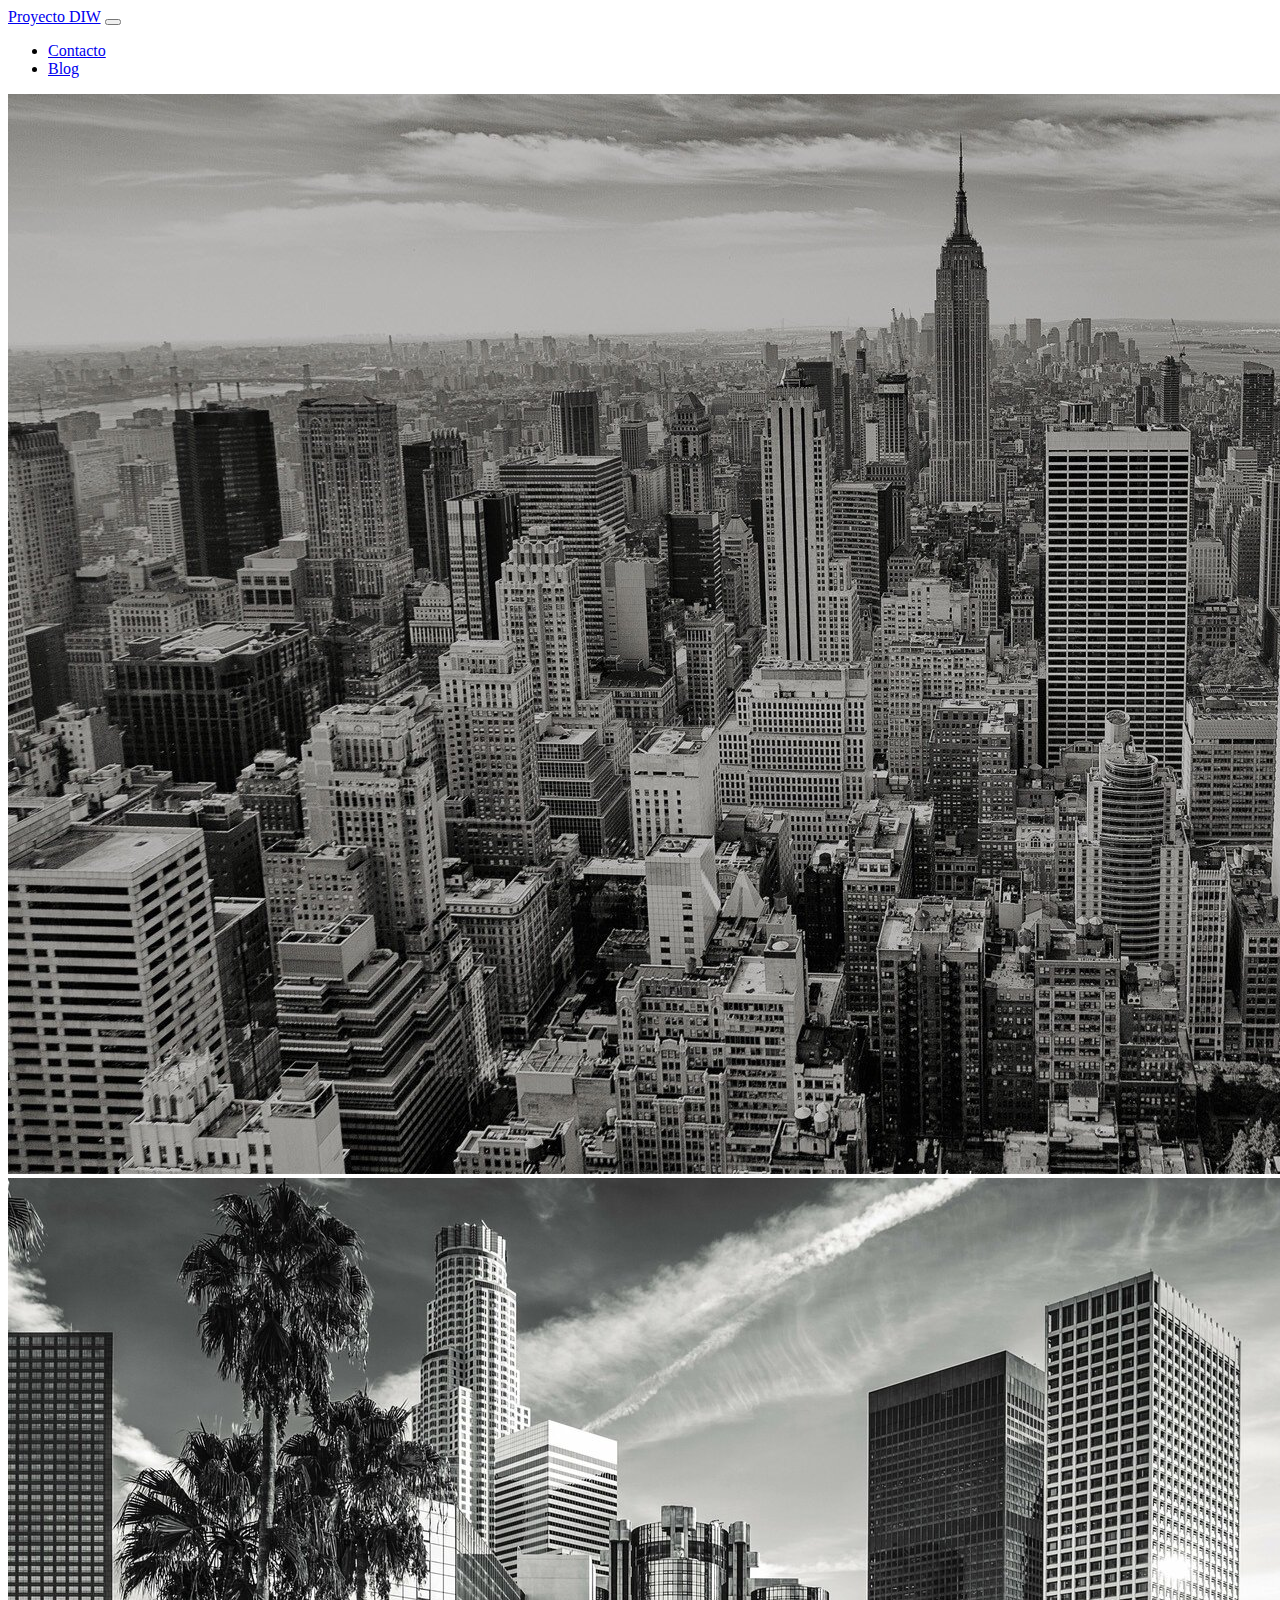
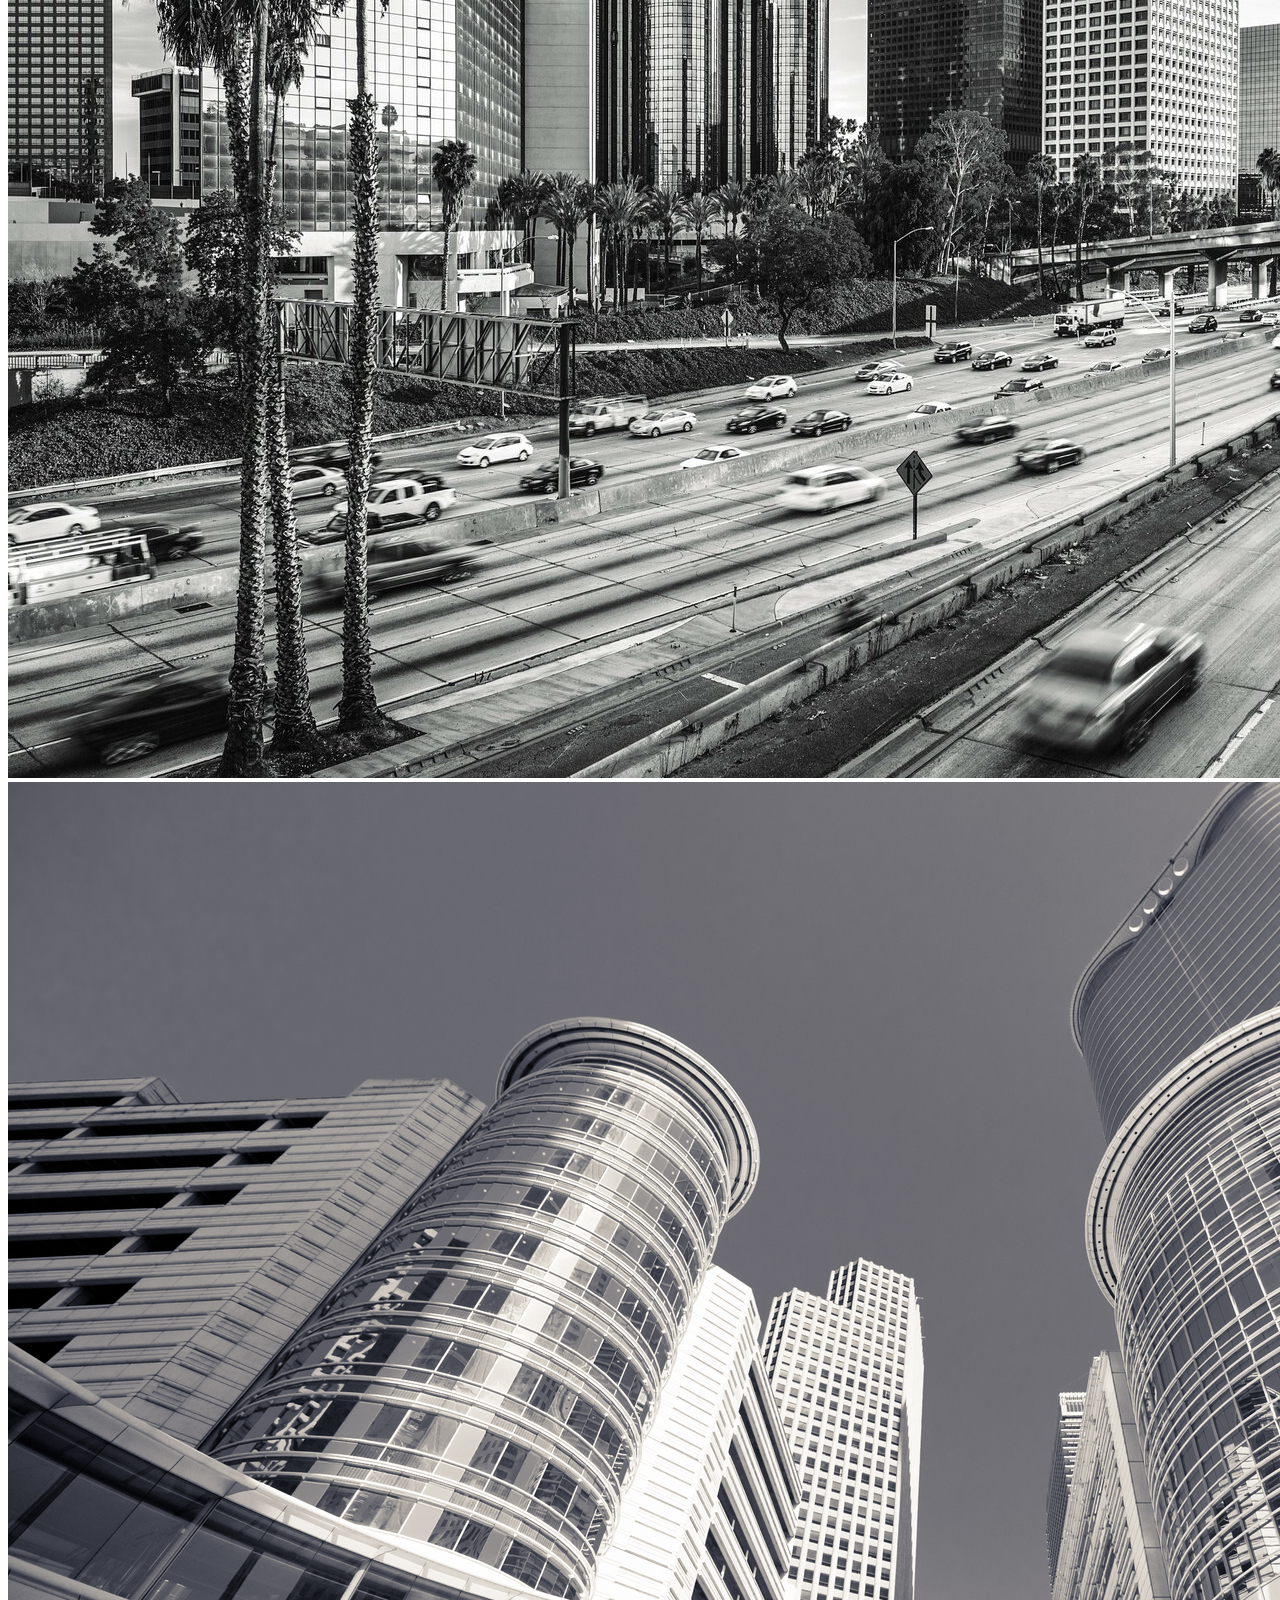
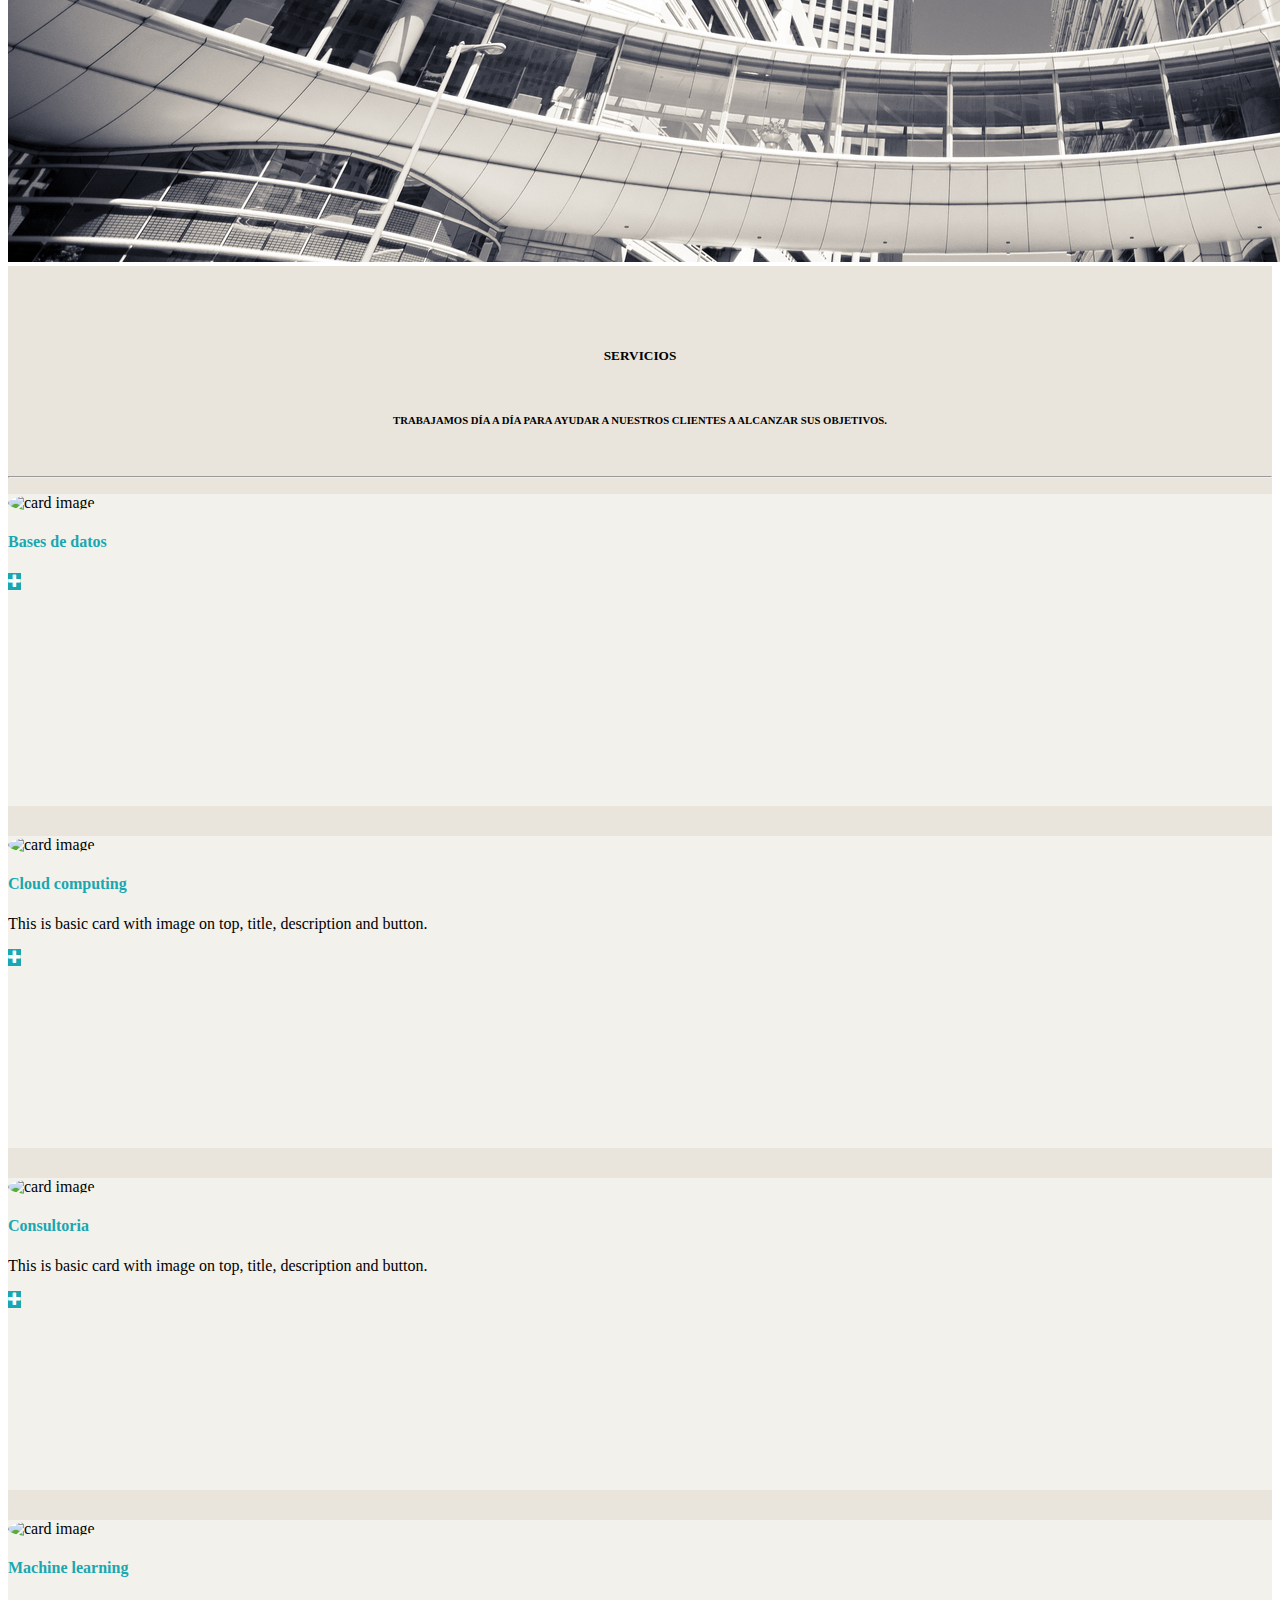
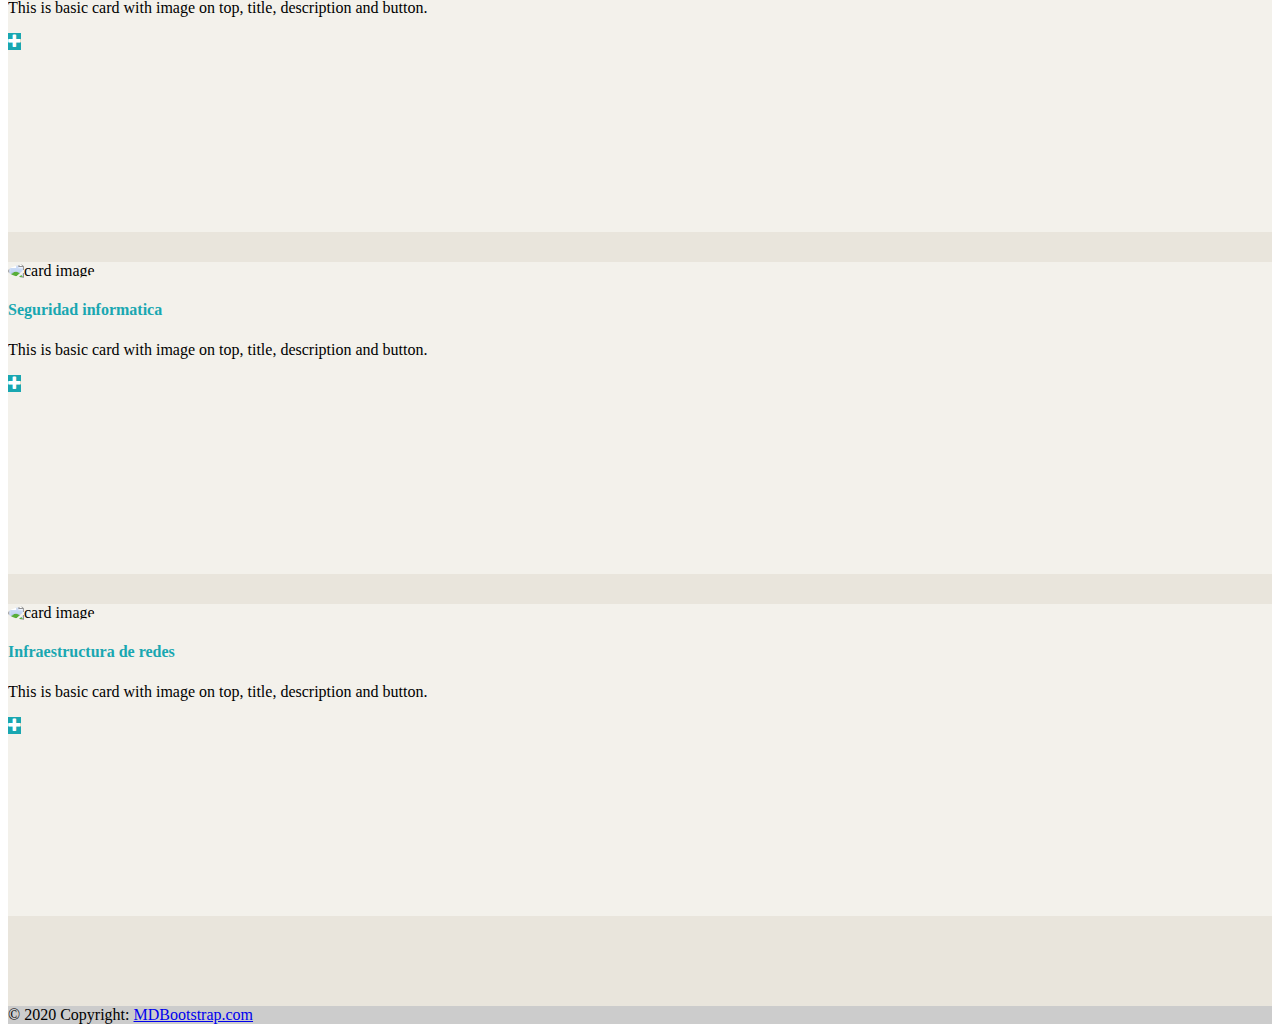
==== commit 01ac7f16: "update" ====
--- a/Index.html
+++ b/Index.html
@@ -18,7 +18,7 @@
 <body>
     <nav class="navbar navbar-expand-lg navbar-dark bg-dark fixed-top">
         <div class="container-fluid">
-            <a class="navbar-brand" href="Home.html">Proyecto DIW</a>
+            <a class="navbar-brand" href="Index.html">Proyecto DIW</a>
             <button class="navbar-toggler" type="button" data-bs-toggle="collapse"
                 data-bs-target="#navbarSupportedContent" aria-controls="navbarSupportedContent" aria-expanded="false"
                 aria-label="Toggle navigation">
@@ -72,22 +72,17 @@
                             <div class="frontside">
                                 <div class="card">
                                     <div class="card-body text-center">
-                                        <p><img class=" img-fluid" src="img/iconos/BasesDatos.png" alt="card image"></p>
+                                        <p><img class=" img-fluid" src="img/iconos/bd.png" alt="card image"></p>
+                                        <h4 class="card-title">Bases de datos</h4>  
+                                        <a href="#" class="btn btn-primary btn-sm"><i class="fa fa-plus"></i></a>
+                                    </div>
+                                </div>
+                            </div>
+                            <div class="backside">
+                                <div class="card">
+                                    <div class="card-body text-center mt-4">
                                         <h4 class="card-title">Bases de datos</h4>
-                                        <p class="card-text">This is basic card with image on top, title, description
-                                            and button.</p>
-                                        <a href="#" class="btn btn-primary btn-sm"><i class="fa fa-plus"></i></a>
-                                    </div>
-                                </div>
-                            </div>
-                            <div class="backside">
-                                <div class="card">
-                                    <div class="card-body text-center mt-4">
-                                        <h4 class="card-title">Bases de datos</h4>
-                                        <p class="card-text">This is basic card with image on top, title, description
-                                            and button.This is basic card with image on top, title, description and
-                                            button.This is basic card with image on top, title, description and button.
-                                        </p>
+                                        <p class="card-text">Una base de datos es un conjunto coordinado de información perteneciente al mismo contexto, organizada de tal forma que sea accesible y gestionada fácilmente. A pesar de que comúnmente llamamos bases de datos a softwares como los de Oracle, SQL Server o MySQL, una base de datos no es un programa</p>
                                         <ul class="list-inline">
                                             <li class="list-inline-item">
                                                 <a class="social-icon text-xs-center" target="_blank" href="#">
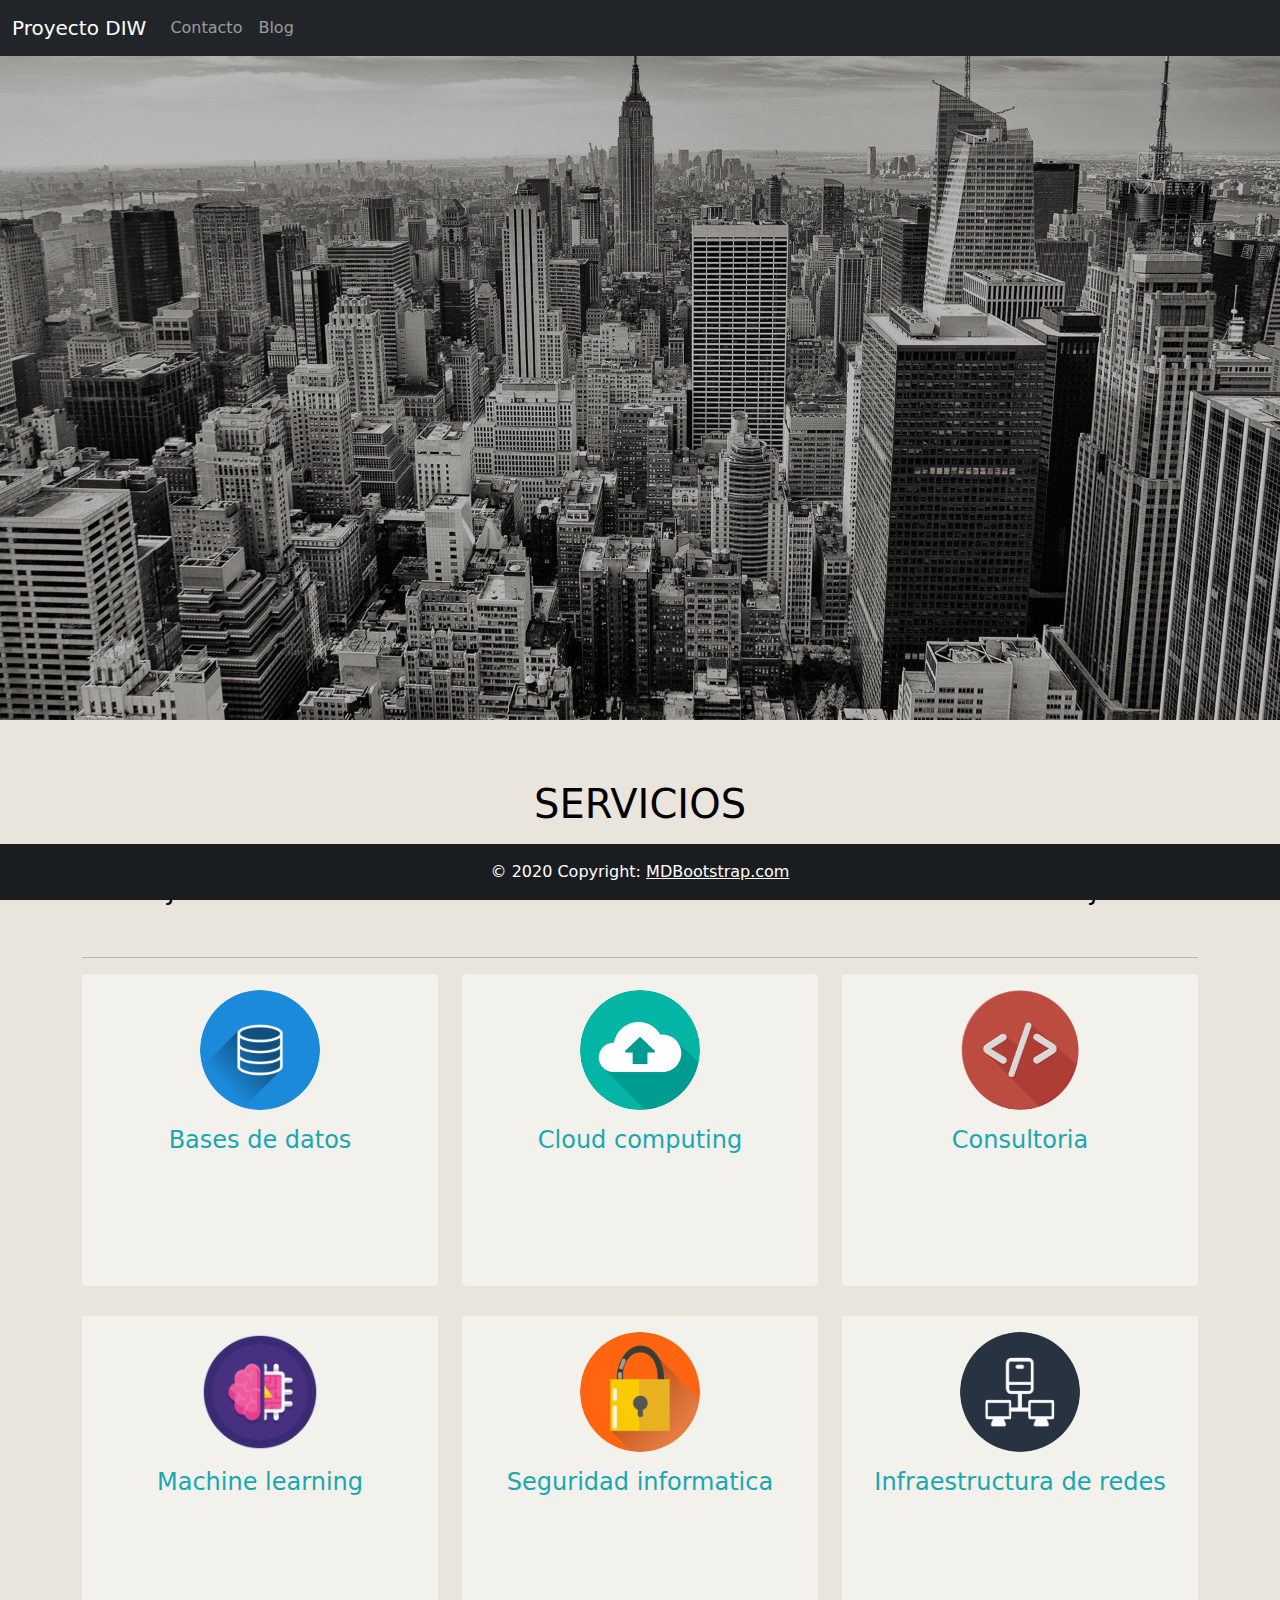
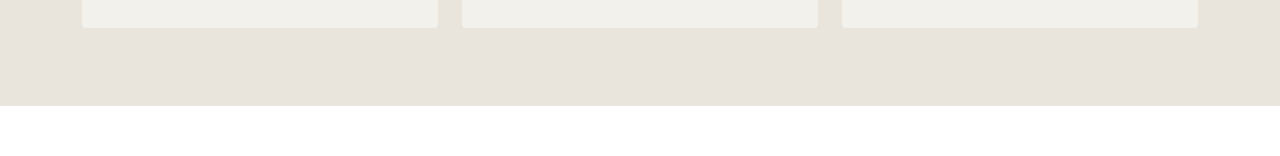
==== commit d4ab204c: "End" ====
--- a/Index.html
+++ b/Index.html
@@ -5,14 +5,12 @@
     <meta charset="UTF-8">
     <meta http-equiv="X-UA-Compatible" content="IE=edge">
     <meta name="viewport" content="width=device-width, initial-scale=1.0">
-    <link href="https://cdn.jsdelivr.net/npm/bootstrap@5.0.2/dist/css/bootstrap.min.css" rel="stylesheet"
-        integrity="sha384-EVSTQN3/azprG1Anm3QDgpJLIm9Nao0Yz1ztcQTwFspd3yD65VohhpuuCOmLASjC" crossorigin="anonymous">
-    <script src="https://cdn.jsdelivr.net/npm/bootstrap@5.0.2/dist/js/bootstrap.bundle.min.js"
-        integrity="sha384-MrcW6ZMFYlzcLA8Nl+NtUVF0sA7MsXsP1UyJoMp4YLEuNSfAP+JcXn/tWtIaxVXM" crossorigin="anonymous">
-    </script>
-    <script src="//cdnjs.cloudflare.com/ajax/libs/jquery/3.2.1/jquery.min.js"></script>
-    <link rel="stylesheet" href="Css/indexcards.css">
-    <title>Home</title>
+    <link rel="stylesheet" href="Css/Bootstrap.min.css">
+    <script src="js/Bootstrap.bundle.min.js"></script>
+    <script src="js/jquery.min.js"></script>
+    <link rel="stylesheet" href="Css/Estilos/indexcards.css">
+    <link rel="icon" type="image/x-icon" href="img/favicon.jpg">
+    <title>Proyecto DIW</title>
 </head>
 
 <body>
@@ -57,24 +55,21 @@
     <!--fin carrousel-->
 
     <!--Inicio cards-->
-    <!-- Team -->
-    <section id="team" class="pb-5">
+    <section id="servicios" class="pb-5">
         <div class="container">
             <h5 class="section-title h1">Servicios</h5>
             <h6 class="section-title h4">Trabajamos día a día para ayudar a nuestros clientes a alcanzar sus objetivos.
             </h6>
             <hr class="divisor">
             <div class="row">
-                <!-- Team member -->
-                <div class="col-xs-12 col-sm-6 col-md-4">
-                    <div class="image-flip" ontouchstart="this.classList.toggle('hover');">
-                        <div class="mainflip">
-                            <div class="frontside">
-                                <div class="card">
-                                    <div class="card-body text-center">
-                                        <p><img class=" img-fluid" src="img/iconos/bd.png" alt="card image"></p>
+                <div class="col-xs-12 col-sm-6 col-md-4">
+                    <div class="image-flip" ontouchstart="this.classList.toggle('hover');">
+                        <div class="mainflip">
+                            <div class="frontside">
+                                <div class="card">
+                                    <div class="card-body text-center">
+                                        <p><img class="img-fluid" src="img/bd.png" alt="card image"></p>
                                         <h4 class="card-title">Bases de datos</h4>  
-                                        <a href="#" class="btn btn-primary btn-sm"><i class="fa fa-plus"></i></a>
                                     </div>
                                 </div>
                             </div>
@@ -94,37 +89,23 @@
                                                     <i class="fa fa-twitter"></i>
                                                 </a>
                                             </li>
-                                            <li class="list-inline-item">
-                                                <a class="social-icon text-xs-center" target="_blank" href="#">
-                                                    <i class="fa fa-skype"></i>
-                                                </a>
-                                            </li>
-                                            <li class="list-inline-item">
-                                                <a class="social-icon text-xs-center" target="_blank" href="#">
-                                                    <i class="fa fa-google"></i>
-                                                </a>
-                                            </li>
-                                        </ul>
-                                    </div>
-                                </div>
-                            </div>
-                        </div>
-                    </div>
-                </div>
-                <!-- ./Team member -->
-                <!-- Team member -->
-                <div class="col-xs-12 col-sm-6 col-md-4">
-                    <div class="image-flip" ontouchstart="this.classList.toggle('hover');">
-                        <div class="mainflip">
-                            <div class="frontside">
-                                <div class="card">
-                                    <div class="card-body text-center">
-                                        <p><img class=" img-fluid" src="img/iconos/CloudComputing.png" alt="card image"
-                                                id="imgcard"></p>
+                                                </a>
+                                            </li>
+                                        </ul>
+                                    </div>
+                                </div>
+                            </div>
+                        </div>
+                    </div>
+                </div>
+                <div class="col-xs-12 col-sm-6 col-md-4">
+                    <div class="image-flip" ontouchstart="this.classList.toggle('hover');">
+                        <div class="mainflip">
+                            <div class="frontside">
+                                <div class="card">
+                                    <div class="card-body text-center">
+                                        <p><img class=" img-fluid" src="img/cloud.jpeg" alt="card image" id="imgcard"></p>
                                         <h4 class="card-title">Cloud computing</h4>
-                                        <p class="card-text">This is basic card with image on top, title, description
-                                            and button.</p>
-                                        <a href="#" class="btn btn-primary btn-sm"><i class="fa fa-plus"></i></a>
                                     </div>
                                 </div>
                             </div>
@@ -132,52 +113,35 @@
                                 <div class="card">
                                     <div class="card-body text-center mt-4">
                                         <h4 class="card-title">Cloud computing</h4>
-                                        <p class="card-text">This is basic card with image on top, title, description
-                                            and button.This is basic card with image on top, title, description and
-                                            button.This is basic card with image on top, title, description and button.
-                                        </p>
-                                        <ul class="list-inline">
-                                            <li class="list-inline-item">
-                                                <a class="social-icon text-xs-center" target="_blank" href="#">
-                                                    <i class="fa fa-facebook"></i>
-                                                </a>
-                                            </li>
-                                            <li class="list-inline-item">
-                                                <a class="social-icon text-xs-center" target="_blank" href="#">
-                                                    <i class="fa fa-twitter"></i>
-                                                </a>
-                                            </li>
-                                            <li class="list-inline-item">
-                                                <a class="social-icon text-xs-center" target="_blank" href="#">
-                                                    <i class="fa fa-skype"></i>
-                                                </a>
-                                            </li>
-                                            <li class="list-inline-item">
-                                                <a class="social-icon text-xs-center" target="_blank" href="#">
-                                                    <i class="fa fa-google"></i>
-                                                </a>
-                                            </li>
-                                        </ul>
-                                    </div>
-                                </div>
-                            </div>
-                        </div>
-                    </div>
-                </div>
-                <!-- ./Team member -->
-                <!-- Team member -->
-                <div class="col-xs-12 col-sm-6 col-md-4">
-                    <div class="image-flip" ontouchstart="this.classList.toggle('hover');">
-                        <div class="mainflip">
-                            <div class="frontside">
-                                <div class="card">
-                                    <div class="card-body text-center">
-                                        <p><img class=" img-fluid" src="img/iconos/Consultoria.png" alt="card image"
-                                                id="imgcard"></p>
+                                        <p class="card-text">La computación en la nube, conocida también como servicios en la nube, informática en la nube, nube de cómputo o simplemente «la nube»,
+                                             es el uso de una red de servidores remotos conectados a internet para almacenar, administrar y procesar datos, servidores, bases de datos, redes y software.
+                                        </p>
+                                        <ul class="list-inline">
+                                            <li class="list-inline-item">
+                                                <a class="social-icon text-xs-center" target="_blank" href="#">
+                                                    <i class="fa fa-facebook"></i>
+                                                </a>
+                                            </li>
+                                            <li class="list-inline-item">
+                                                <a class="social-icon text-xs-center" target="_blank" href="#">
+                                                    <i class="fa fa-twitter"></i>
+                                                </a>
+                                            </li>
+                                        </ul>
+                                    </div>
+                                </div>
+                            </div>
+                        </div>
+                    </div>
+                </div>
+                <div class="col-xs-12 col-sm-6 col-md-4">
+                    <div class="image-flip" ontouchstart="this.classList.toggle('hover');">
+                        <div class="mainflip">
+                            <div class="frontside">
+                                <div class="card">
+                                    <div class="card-body text-center">
+                                        <p><img class=" img-fluid" src="img/consultoria.png" alt="card image" id="imgcard"></p>
                                         <h4 class="card-title">Consultoria</h4>
-                                        <p class="card-text">This is basic card with image on top, title, description
-                                            and button.</p>
-                                        <a href="#" class="btn btn-primary btn-sm"><i class="fa fa-plus"></i></a>
                                     </div>
                                 </div>
                             </div>
@@ -185,52 +149,36 @@
                                 <div class="card">
                                     <div class="card-body text-center mt-4">
                                         <h4 class="card-title">Consultoria</h4>
-                                        <p class="card-text">This is basic card with image on top, title, description
-                                            and button.This is basic card with image on top, title, description and
-                                            button.This is basic card with image on top, title, description and button.
-                                        </p>
-                                        <ul class="list-inline">
-                                            <li class="list-inline-item">
-                                                <a class="social-icon text-xs-center" target="_blank" href="#">
-                                                    <i class="fa fa-facebook"></i>
-                                                </a>
-                                            </li>
-                                            <li class="list-inline-item">
-                                                <a class="social-icon text-xs-center" target="_blank" href="#">
-                                                    <i class="fa fa-twitter"></i>
-                                                </a>
-                                            </li>
-                                            <li class="list-inline-item">
-                                                <a class="social-icon text-xs-center" target="_blank" href="#">
-                                                    <i class="fa fa-skype"></i>
-                                                </a>
-                                            </li>
-                                            <li class="list-inline-item">
-                                                <a class="social-icon text-xs-center" target="_blank" href="#">
-                                                    <i class="fa fa-google"></i>
-                                                </a>
-                                            </li>
-                                        </ul>
-                                    </div>
-                                </div>
-                            </div>
-                        </div>
-                    </div>
-                </div>
-                <!-- ./Team member -->
-                <!-- Team member -->
-                <div class="col-xs-12 col-sm-6 col-md-4">
-                    <div class="image-flip" ontouchstart="this.classList.toggle('hover');">
-                        <div class="mainflip">
-                            <div class="frontside">
-                                <div class="card">
-                                    <div class="card-body text-center">
-                                        <p><img class=" img-fluid" src="img/iconos/MachineLearning.png" alt="card image"
-                                                id="imgcard"></p>
+                                        <p class="card-text">La consultoría tecnológica es un campo que se enfoca en aconsejar a otras empresas cómo usar las tecnologías 
+                                            de la información para conseguir sus objetivos empresariales. Adicionalmente, estiman, gestionan, implementan, instalan y
+                                             administran los sistemas informáticos en régimen de subcontratación.
+                                        </p>
+                                        <ul class="list-inline">
+                                            <li class="list-inline-item">
+                                                <a class="social-icon text-xs-center" target="_blank" href="#">
+                                                    <i class="fa fa-facebook"></i>
+                                                </a>
+                                            </li>
+                                            <li class="list-inline-item">
+                                                <a class="social-icon text-xs-center" target="_blank" href="#">
+                                                    <i class="fa fa-twitter"></i>
+                                                </a>
+                                            </li>
+                                        </ul>
+                                    </div>
+                                </div>
+                            </div>
+                        </div>
+                    </div>
+                </div>
+                <div class="col-xs-12 col-sm-6 col-md-4">
+                    <div class="image-flip" ontouchstart="this.classList.toggle('hover');">
+                        <div class="mainflip">
+                            <div class="frontside">
+                                <div class="card">
+                                    <div class="card-body text-center">
+                                        <p><img class=" img-fluid" src="img/machinelearning.png" alt="card image" id="imgcard"></p>
                                         <h4 class="card-title">Machine learning</h4>
-                                        <p class="card-text">This is basic card with image on top, title, description
-                                            and button.</p>
-                                        <a href="#" class="btn btn-primary btn-sm"><i class="fa fa-plus"></i></a>
                                     </div>
                                 </div>
                             </div>
@@ -238,52 +186,36 @@
                                 <div class="card">
                                     <div class="card-body text-center mt-4">
                                         <h4 class="card-title">Machine learning</h4>
-                                        <p class="card-text">This is basic card with image on top, title, description
-                                            and button.This is basic card with image on top, title, description and
-                                            button.This is basic card with image on top, title, description and button.
-                                        </p>
-                                        <ul class="list-inline">
-                                            <li class="list-inline-item">
-                                                <a class="social-icon text-xs-center" target="_blank" href="#">
-                                                    <i class="fa fa-facebook"></i>
-                                                </a>
-                                            </li>
-                                            <li class="list-inline-item">
-                                                <a class="social-icon text-xs-center" target="_blank" href="#">
-                                                    <i class="fa fa-twitter"></i>
-                                                </a>
-                                            </li>
-                                            <li class="list-inline-item">
-                                                <a class="social-icon text-xs-center" target="_blank" href="#">
-                                                    <i class="fa fa-skype"></i>
-                                                </a>
-                                            </li>
-                                            <li class="list-inline-item">
-                                                <a class="social-icon text-xs-center" target="_blank" href="#">
-                                                    <i class="fa fa-google"></i>
-                                                </a>
-                                            </li>
-                                        </ul>
-                                    </div>
-                                </div>
-                            </div>
-                        </div>
-                    </div>
-                </div>
-                <!-- ./Team member -->
-                <!-- Team member -->
-                <div class="col-xs-12 col-sm-6 col-md-4">
-                    <div class="image-flip" ontouchstart="this.classList.toggle('hover');">
-                        <div class="mainflip">
-                            <div class="frontside">
-                                <div class="card">
-                                    <div class="card-body text-center">
-                                        <p><img class=" img-fluid" src="img/iconos/seguridadinf.png" alt="card image"
-                                                id="imgcard"></p>
+                                        <p class="card-text">El aprendizaje automático o aprendizaje automatizado o aprendizaje de máquinas es el subcampo 
+                                            de las ciencias de la computación y una rama de la inteligencia artificial, cuyo objetivo es desarrollar técnicas
+                                             que permitan que las computadoras aprendan. 
+                                        </p>
+                                        <ul class="list-inline">
+                                            <li class="list-inline-item">
+                                                <a class="social-icon text-xs-center" target="_blank" href="#">
+                                                    <i class="fa fa-facebook"></i>
+                                                </a>
+                                            </li>
+                                            <li class="list-inline-item">
+                                                <a class="social-icon text-xs-center" target="_blank" href="#">
+                                                    <i class="fa fa-twitter"></i>
+                                                </a>
+                                            </li>
+                                        </ul>
+                                    </div>
+                                </div>
+                            </div>
+                        </div>
+                    </div>
+                </div>
+                <div class="col-xs-12 col-sm-6 col-md-4">
+                    <div class="image-flip" ontouchstart="this.classList.toggle('hover');">
+                        <div class="mainflip">
+                            <div class="frontside">
+                                <div class="card">
+                                    <div class="card-body text-center">
+                                        <p><img class=" img-fluid" src="img/seguridad.png" alt="card image" id="imgcard"></p>
                                         <h4 class="card-title">Seguridad informatica</h4>
-                                        <p class="card-text">This is basic card with image on top, title, description
-                                            and button.</p>
-                                        <a href="#" class="btn btn-primary btn-sm"><i class="fa fa-plus"></i></a>
                                     </div>
                                 </div>
                             </div>
@@ -291,52 +223,36 @@
                                 <div class="card">
                                     <div class="card-body text-center mt-4">
                                         <h4 class="card-title">Seguridad informatica</h4>
-                                        <p class="card-text">This is basic card with image on top, title, description
-                                            and button.This is basic card with image on top, title, description and
-                                            button.This is basic card with image on top, title, description and button.
-                                        </p>
-                                        <ul class="list-inline">
-                                            <li class="list-inline-item">
-                                                <a class="social-icon text-xs-center" target="_blank" href="#">
-                                                    <i class="fa fa-facebook"></i>
-                                                </a>
-                                            </li>
-                                            <li class="list-inline-item">
-                                                <a class="social-icon text-xs-center" target="_blank" href="#">
-                                                    <i class="fa fa-twitter"></i>
-                                                </a>
-                                            </li>
-                                            <li class="list-inline-item">
-                                                <a class="social-icon text-xs-center" target="_blank" href="#">
-                                                    <i class="fa fa-skype"></i>
-                                                </a>
-                                            </li>
-                                            <li class="list-inline-item">
-                                                <a class="social-icon text-xs-center" target="_blank" href="#">
-                                                    <i class="fa fa-google"></i>
-                                                </a>
-                                            </li>
-                                        </ul>
-                                    </div>
-                                </div>
-                            </div>
-                        </div>
-                    </div>
-                </div>
-                <!-- ./Team member -->
-                <!-- Team member -->
-                <div class="col-xs-12 col-sm-6 col-md-4">
-                    <div class="image-flip" ontouchstart="this.classList.toggle('hover');">
-                        <div class="mainflip">
-                            <div class="frontside">
-                                <div class="card">
-                                    <div class="card-body text-center">
-                                        <p><img class=" img-fluid" src="img/iconos/Redes.png" alt="card image"
-                                                id="imgcard"></p>
+                                        <p class="card-text">La seguridad informática, también conocida como ciberseguridad, es el área relacionada con la informática 
+                                            y la telemática que se enfoca en la protección de la infraestructura computacional y todo lo vinculado con la misma, y especialmente
+                                             la información contenida en una computadora o circulante a través de las redes de computadoras. 
+                                        </p>
+                                        <ul class="list-inline">
+                                            <li class="list-inline-item">
+                                                <a class="social-icon text-xs-center" target="_blank" href="#">
+                                                    <i class="fa fa-facebook"></i>
+                                                </a>
+                                            </li>
+                                            <li class="list-inline-item">
+                                                <a class="social-icon text-xs-center" target="_blank" href="#">
+                                                    <i class="fa fa-twitter"></i>
+                                                </a>
+                                            </li>
+                                        </ul>
+                                    </div>
+                                </div>
+                            </div>
+                        </div>
+                    </div>
+                </div>
+                <div class="col-xs-12 col-sm-6 col-md-4">
+                    <div class="image-flip" ontouchstart="this.classList.toggle('hover');">
+                        <div class="mainflip">
+                            <div class="frontside">
+                                <div class="card">
+                                    <div class="card-body text-center">
+                                        <p><img class=" img-fluid" src="img/redes.png" alt="card image" id="imgcard"></p>
                                         <h4 class="card-title">Infraestructura de redes</h4>
-                                        <p class="card-text">This is basic card with image on top, title, description
-                                            and button.</p>
-                                        <a href="#" class="btn btn-primary btn-sm"><i class="fa fa-plus"></i></a>
                                     </div>
                                 </div>
                             </div>
@@ -344,43 +260,32 @@
                                 <div class="card">
                                     <div class="card-body text-center mt-4">
                                         <h4 class="card-title">Infraestructura de redes</h4>
-                                        <p class="card-text">This is basic card with image on top, title, description
-                                            and button.This is basic card with image on top, title, description and
-                                            button.This is basic card with image on top, title, description and button.
-                                        </p>
-                                        <ul class="list-inline">
-                                            <li class="list-inline-item">
-                                                <a class="social-icon text-xs-center" target="_blank" href="#">
-                                                    <i class="fa fa-facebook"></i>
-                                                </a>
-                                            </li>
-                                            <li class="list-inline-item">
-                                                <a class="social-icon text-xs-center" target="_blank" href="#">
-                                                    <i class="fa fa-twitter"></i>
-                                                </a>
-                                            </li>
-                                            <li class="list-inline-item">
-                                                <a class="social-icon text-xs-center" target="_blank" href="#">
-                                                    <i class="fa fa-skype"></i>
-                                                </a>
-                                            </li>
-                                            <li class="list-inline-item">
-                                                <a class="social-icon text-xs-center" target="_blank" href="#">
-                                                    <i class="fa fa-google"></i>
-                                                </a>
-                                            </li>
-                                        </ul>
-                                    </div>
-                                </div>
-                            </div>
-                        </div>
-                    </div>
-                </div>
-                <!-- ./Team member -->
+                                        <p class="card-text">Se entiende como infraestructura de red a todos aquellos elementos básicos e 
+                                            imprescindibles para cualquier instituciónu organización pública o privada (empresa, oficina o industria)
+                                             que precise todos o algunos de os siguientes servicios de telecomunicaciones: teléfono, fax, ordenador, escáner, 
+                                             impresoras, TPV, cámaras de control y vigilancia, control de accesos, datafonos, climatización, incendio, etcétera.
+                                        </p>
+                                        <ul class="list-inline">
+                                            <li class="list-inline-item">
+                                                <a class="social-icon text-xs-center" target="_blank" href="#">
+                                                    <i class="fa fa-facebook"></i>
+                                                </a>
+                                            </li>
+                                            <li class="list-inline-item">
+                                                <a class="social-icon text-xs-center" target="_blank" href="#">
+                                                    <i class="fa fa-twitter"></i>
+                                                </a>
+                                            </li>
+                                        </ul>
+                                    </div>
+                                </div>
+                            </div>
+                        </div>
+                    </div>
+                </div>
             </div>
         </div>
     </section>
-    <!-- Team -->
     <!--Fin cards-->
 
     <!--Inicio footer-->
--- a/Css/Estilos/indexcards.css
+++ b/Css/Estilos/indexcards.css
@@ -0,0 +1,130 @@
+/* FontAwesome for working BootSnippet :> */
+
+@import url('https://maxcdn.bootstrapcdn.com/font-awesome/4.7.0/css/font-awesome.min.css');
+
+#servicios {
+    background: #e9e5dc !important;
+}
+
+#servicios .card {
+    border: none;
+    background: rgb(243, 241, 235);
+}
+
+.btn-primary:hover,
+.btn-primary:focus {
+    background-color: #2d3e64;
+    border-color: #2d3e64;
+    box-shadow: none;
+    outline: none;
+}
+
+.btn-primary {
+    color: #fff;
+    background-color: #19a7b1;
+    border-color: #19a7b1;
+}
+
+section {
+    padding: 60px 0;
+}
+
+section .section-title {
+    text-align: center;
+    color: #000000;
+    margin-bottom: 50px;
+    text-transform: uppercase;
+}
+
+.image-flip:hover .backside,
+.image-flip.hover .backside {
+    -webkit-transform: rotateY(0deg);
+    -moz-transform: rotateY(0deg);
+    -o-transform: rotateY(0deg);
+    -ms-transform: rotateY(0deg);
+    transform: rotateY(0deg);
+    border-radius: .25rem;
+}
+
+.image-flip:hover .frontside,
+.image-flip.hover .frontside {
+    -webkit-transform: rotateY(180deg);
+    -moz-transform: rotateY(180deg);
+    -o-transform: rotateY(180deg);
+    transform: rotateY(180deg);
+}
+
+.mainflip {
+    -webkit-transition: 1s;
+    -webkit-transform-style: preserve-3d;
+    -ms-transition: 1s;
+    -moz-transition: 1s;
+    -moz-transform: perspective(1000px);
+    -moz-transform-style: preserve-3d;
+    -ms-transform-style: preserve-3d;
+    transition: 1s;
+    transform-style: preserve-3d;
+    position: relative;
+}
+
+.frontside {
+    position: relative;
+    -webkit-transform: rotateY(0deg);
+    -ms-transform: rotateY(0deg);
+    z-index: 2;
+    margin-bottom: 30px;
+}
+
+.backside {
+    position: absolute;
+    top: 0;
+    left: 0;
+    background: white;
+    -webkit-transform: rotateY(-180deg);
+    -moz-transform: rotateY(-180deg);
+    -o-transform: rotateY(-180deg);
+    -ms-transform: rotateY(-180deg);
+    transform: rotateY(-180deg);
+    -webkit-box-shadow: 5px 7px 9px -4px rgb(158, 158, 158);
+    -moz-box-shadow: 5px 7px 9px -4px rgb(158, 158, 158);
+    box-shadow: 5px 7px 9px -4px rgb(158, 158, 158);
+}
+
+.frontside,
+.backside {
+    -webkit-backface-visibility: hidden;
+    -moz-backface-visibility: hidden;
+    -ms-backface-visibility: hidden;
+    backface-visibility: hidden;
+    -webkit-transition: 1s;
+    -webkit-transform-style: preserve-3d;
+    -moz-transition: 1s;
+    -moz-transform-style: preserve-3d;
+    -o-transition: 1s;
+    -o-transform-style: preserve-3d;
+    -ms-transition: 1s;
+    -ms-transform-style: preserve-3d;
+    transition: 1s;
+    transform-style: preserve-3d;
+}
+
+.frontside .card,
+.backside .card {
+    min-height: 312px;
+}
+
+.backside .card a {
+    font-size: 18px;
+    color: #19a7b1 !important;
+}
+
+.frontside .card .card-title,
+.backside .card .card-title {
+    color: #19a7b1 !important;
+}
+
+.frontside .card .card-body img {
+    width: 120px;
+    height: 120px;
+    border-radius: 50%;
+}
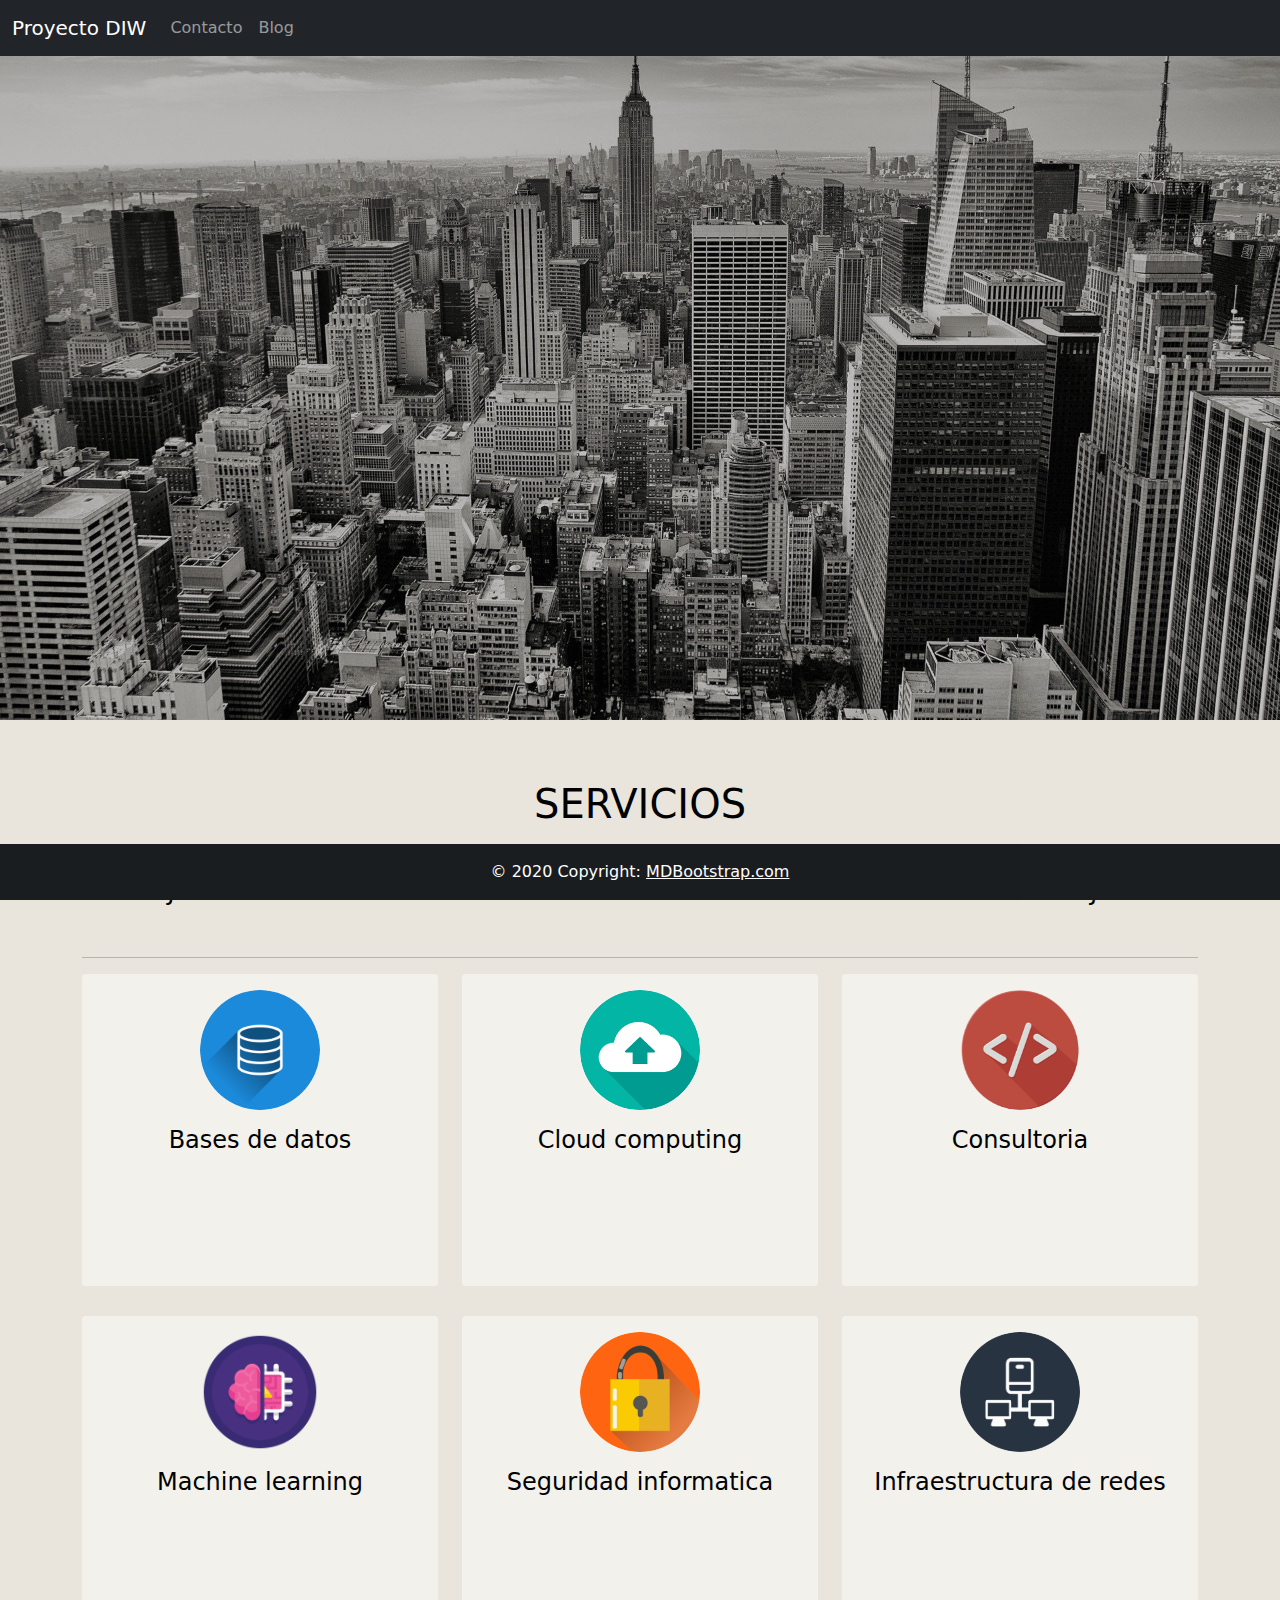
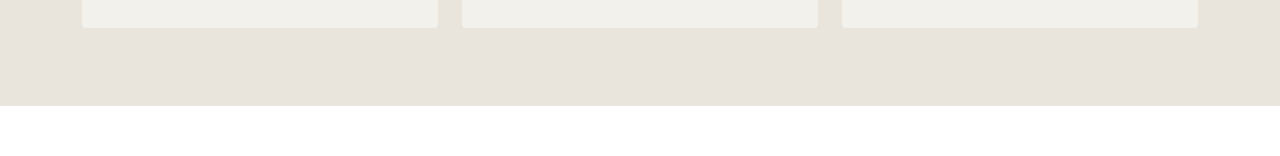
==== commit a5aa4fa5: "Finalizacion" ====
--- a/Index.html
+++ b/Index.html
@@ -80,12 +80,7 @@
                                         <p class="card-text">Una base de datos es un conjunto coordinado de información perteneciente al mismo contexto, organizada de tal forma que sea accesible y gestionada fácilmente. A pesar de que comúnmente llamamos bases de datos a softwares como los de Oracle, SQL Server o MySQL, una base de datos no es un programa</p>
                                         <ul class="list-inline">
                                             <li class="list-inline-item">
-                                                <a class="social-icon text-xs-center" target="_blank" href="#">
-                                                    <i class="fa fa-facebook"></i>
-                                                </a>
-                                            </li>
-                                            <li class="list-inline-item">
-                                                <a class="social-icon text-xs-center" target="_blank" href="#">
+                                                <a class="social-icon text-xs-center" target="_blank" href="https://twitter.com/0rlogg">
                                                     <i class="fa fa-twitter"></i>
                                                 </a>
                                             </li>
@@ -118,12 +113,7 @@
                                         </p>
                                         <ul class="list-inline">
                                             <li class="list-inline-item">
-                                                <a class="social-icon text-xs-center" target="_blank" href="#">
-                                                    <i class="fa fa-facebook"></i>
-                                                </a>
-                                            </li>
-                                            <li class="list-inline-item">
-                                                <a class="social-icon text-xs-center" target="_blank" href="#">
+                                                <a class="social-icon text-xs-center" target="_blank" href="https://twitter.com/0rlogg">
                                                     <i class="fa fa-twitter"></i>
                                                 </a>
                                             </li>
@@ -155,12 +145,7 @@
                                         </p>
                                         <ul class="list-inline">
                                             <li class="list-inline-item">
-                                                <a class="social-icon text-xs-center" target="_blank" href="#">
-                                                    <i class="fa fa-facebook"></i>
-                                                </a>
-                                            </li>
-                                            <li class="list-inline-item">
-                                                <a class="social-icon text-xs-center" target="_blank" href="#">
+                                                <a class="social-icon text-xs-center" target="_blank" href="https://twitter.com/0rlogg">
                                                     <i class="fa fa-twitter"></i>
                                                 </a>
                                             </li>
@@ -192,12 +177,7 @@
                                         </p>
                                         <ul class="list-inline">
                                             <li class="list-inline-item">
-                                                <a class="social-icon text-xs-center" target="_blank" href="#">
-                                                    <i class="fa fa-facebook"></i>
-                                                </a>
-                                            </li>
-                                            <li class="list-inline-item">
-                                                <a class="social-icon text-xs-center" target="_blank" href="#">
+                                                <a class="social-icon text-xs-center" target="_blank" href="https://twitter.com/0rlogg">
                                                     <i class="fa fa-twitter"></i>
                                                 </a>
                                             </li>
@@ -229,12 +209,7 @@
                                         </p>
                                         <ul class="list-inline">
                                             <li class="list-inline-item">
-                                                <a class="social-icon text-xs-center" target="_blank" href="#">
-                                                    <i class="fa fa-facebook"></i>
-                                                </a>
-                                            </li>
-                                            <li class="list-inline-item">
-                                                <a class="social-icon text-xs-center" target="_blank" href="#">
+                                                <a class="social-icon text-xs-center" target="_blank" href="https://twitter.com/0rlogg">
                                                     <i class="fa fa-twitter"></i>
                                                 </a>
                                             </li>
@@ -267,12 +242,7 @@
                                         </p>
                                         <ul class="list-inline">
                                             <li class="list-inline-item">
-                                                <a class="social-icon text-xs-center" target="_blank" href="#">
-                                                    <i class="fa fa-facebook"></i>
-                                                </a>
-                                            </li>
-                                            <li class="list-inline-item">
-                                                <a class="social-icon text-xs-center" target="_blank" href="#">
+                                                <a class="social-icon text-xs-center" target="_blank" href="https://twitter.com/0rlogg">
                                                     <i class="fa fa-twitter"></i>
                                                 </a>
                                             </li>
--- a/Css/Estilos/indexcards.css
+++ b/Css/Estilos/indexcards.css
@@ -120,7 +120,7 @@
 
 .frontside .card .card-title,
 .backside .card .card-title {
-    color: #19a7b1 !important;
+    color: #000000 !important;
 }
 
 .frontside .card .card-body img {
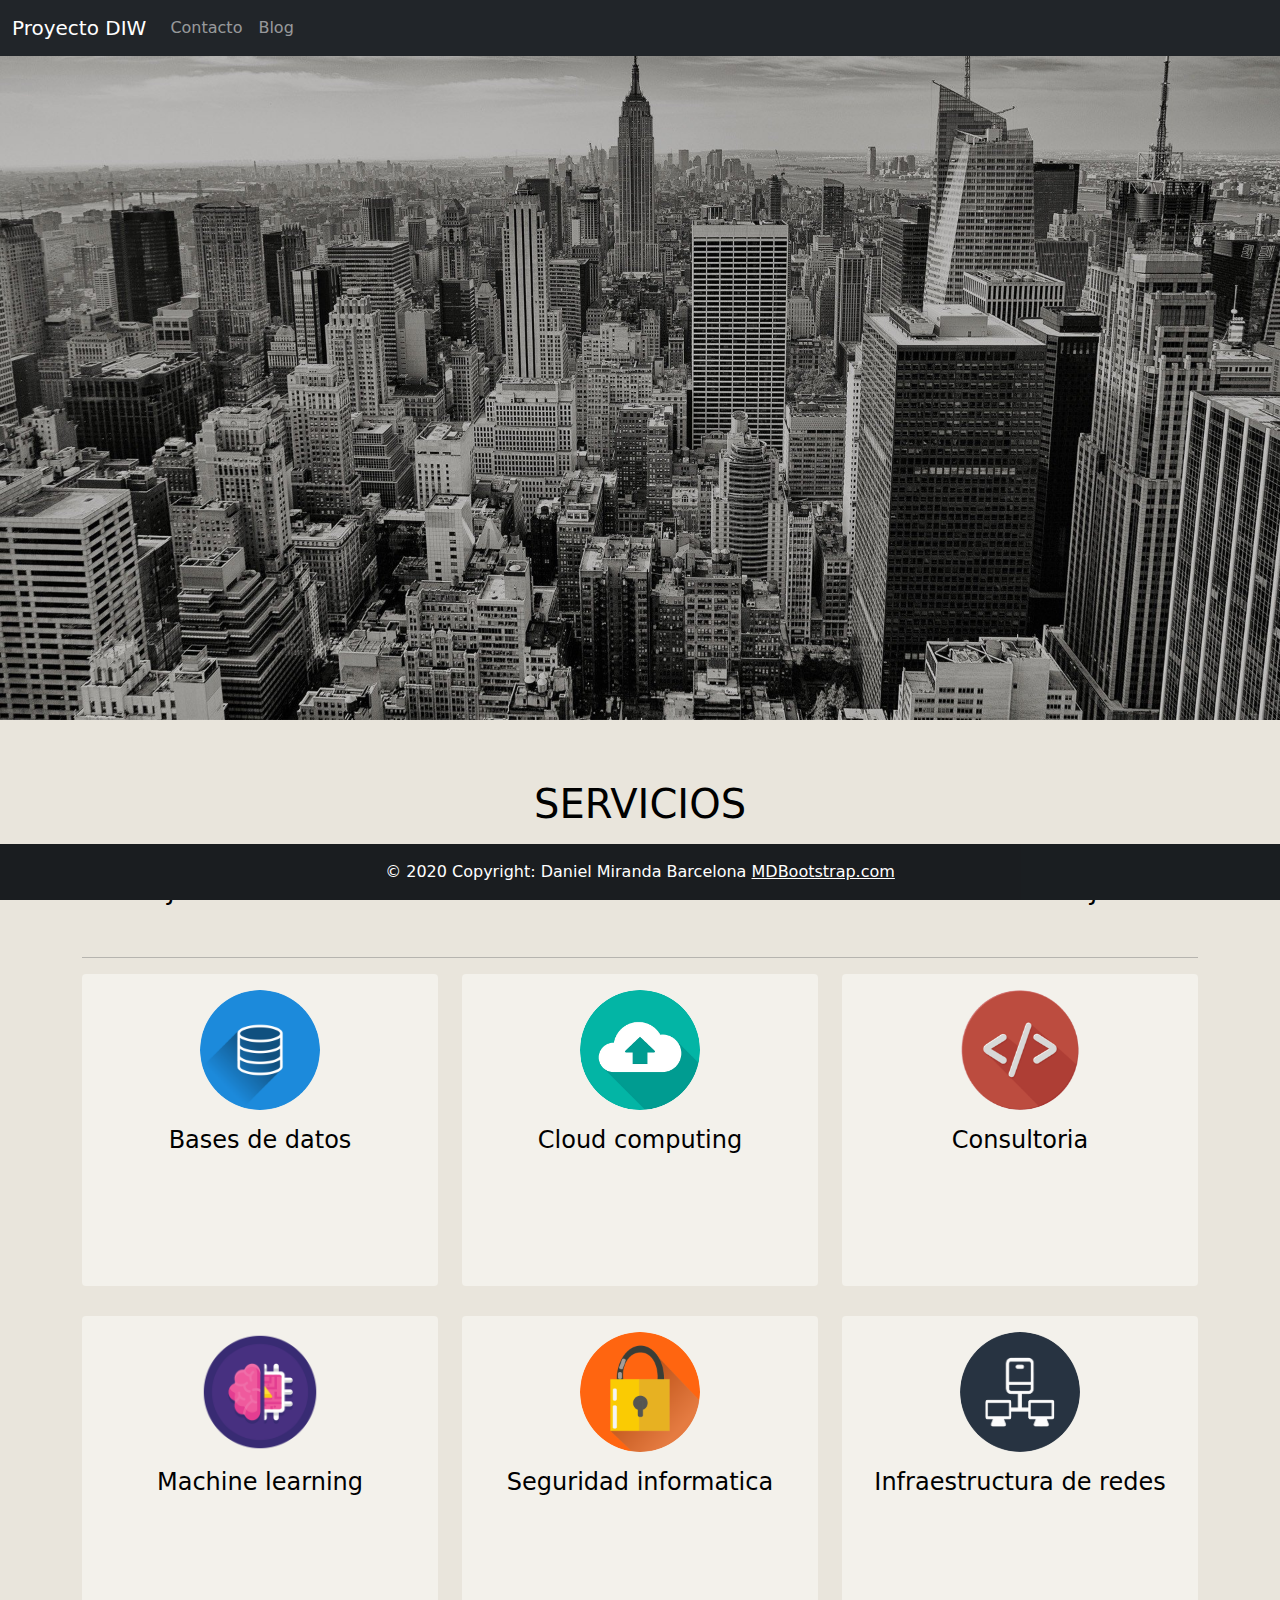
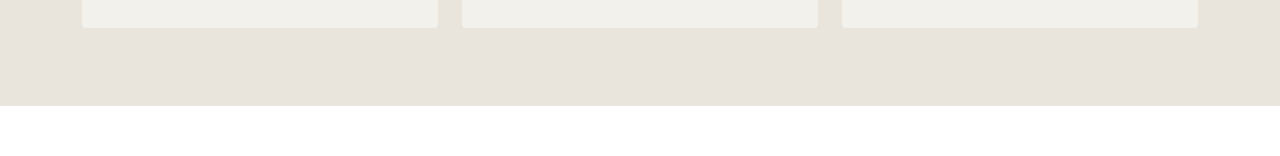
==== commit 6bda8b9e: "Finalizacion" ====
--- a/Index.html
+++ b/Index.html
@@ -262,7 +262,7 @@
     <footer class="bg-dark text-center text-white fixed-bottom">
         <!-- Copyright -->
         <div class="text-center p-3" style="background-color: rgba(0, 0, 0, 0.2);">
-            © 2020 Copyright:
+            © 2020 Copyright: Daniel Miranda Barcelona
             <a class="text-white" href="https://mdbootstrap.com/">MDBootstrap.com</a>
         </div>
         <!-- Copyright -->
